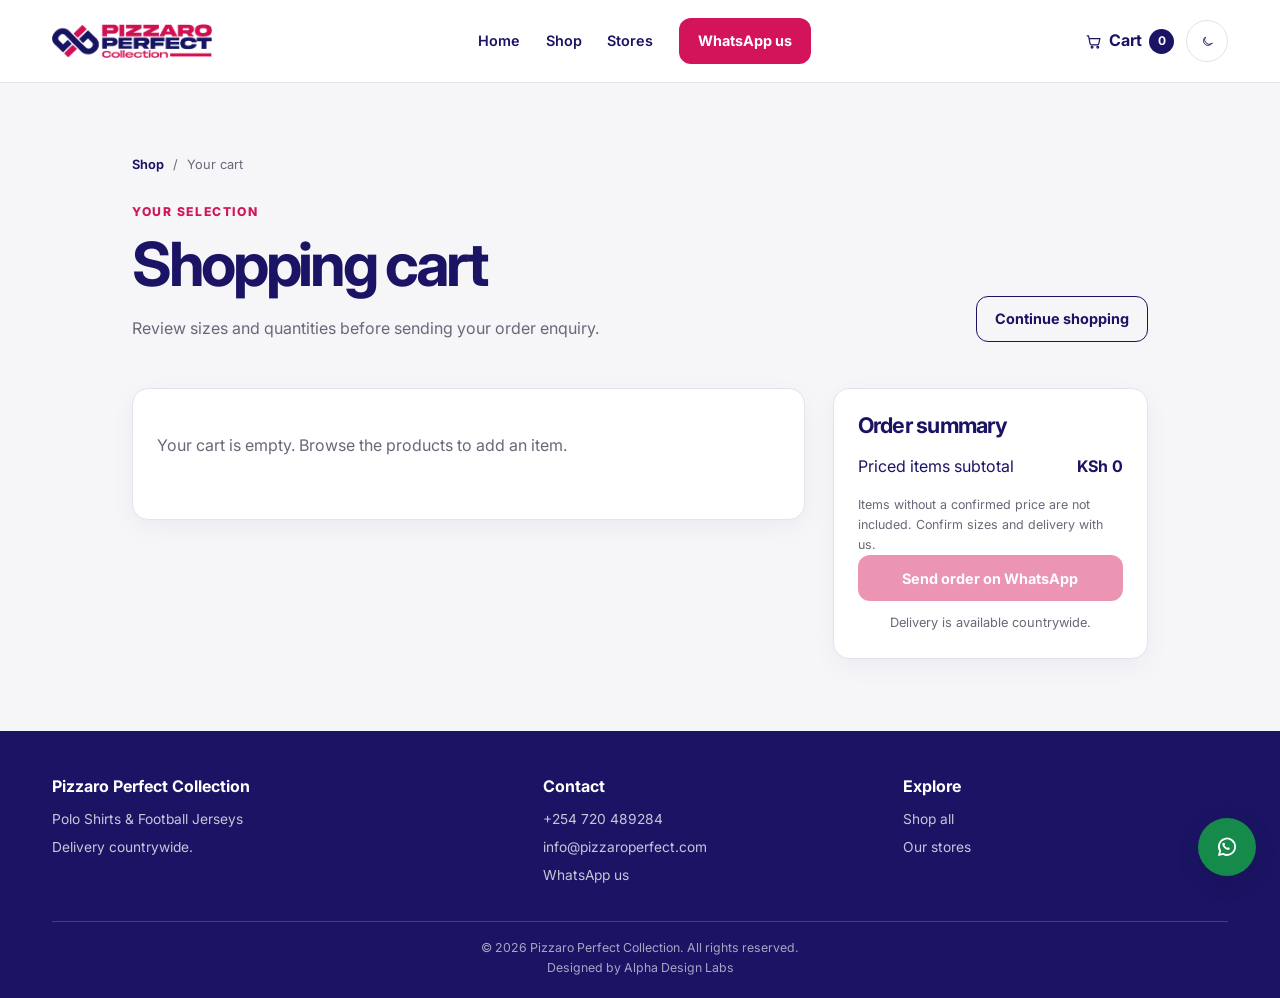
==== cart.html @ 2b4a7b4f "Optimize storefront and add full-page cart Co-authored-by: Copilot <223556219+Copilot@users.noreply." ====
<!DOCTYPE html>
<html lang="en">
<head>
  <meta charset="UTF-8">
  <meta name="viewport" content="width=device-width, initial-scale=1.0">
  <meta name="description" content="Review your Pizzaro Perfect items and send your order enquiry on WhatsApp.">
  <meta name="theme-color" content="#1B1464">
  <title>Your Cart | Pizzaro Perfect Collection</title>
  <link rel="preconnect" href="https://fonts.googleapis.com">
  <link rel="preconnect" href="https://fonts.gstatic.com" crossorigin>
  <link href="https://fonts.googleapis.com/css2?family=Inter:wght@400;500;600;700;800&display=swap" rel="stylesheet">
  <script src="js/theme.js?v=20261028-2"></script>
  <link rel="stylesheet" href="css/style.css?v=20261028-12">
  <link rel="icon" type="image/svg+xml" href="images/favicon.svg">
</head>
<body>
  <a href="#main-content" class="skip-link">Skip to main content</a>
  <header class="site-header">
    <div class="header-content">
      <a href="index.html" class="site-title" aria-label="Pizzaro Perfect Home">
        <img src="images/logo-light.png" data-theme-logo data-light-src="images/logo-light.png" data-dark-src="images/logo-dark.png" alt="Pizzaro Perfect Collection" width="160" height="35">
      </a>
      <nav id="main-navigation" aria-label="Main navigation">
        <ul class="nav-menu">
          <li><a href="index.html" class="nav-link">Home</a></li>
          <li><a href="inventory.html" class="nav-link">Shop</a></li>
          <li><a href="location.html" class="nav-link">Stores</a></li>
          <li><a href="" id="header-whatsapp" class="btn btn-primary nav-contact" target="_blank" rel="noopener noreferrer">WhatsApp us</a></li>
        </ul>
      </nav>
      <div class="header-tools">
        <a class="cart-toggle" id="cart-toggle" href="cart.html" aria-label="Open cart" aria-current="page">
          <svg class="cart-icon" viewBox="0 0 24 24" aria-hidden="true"><path d="M3 4h2l2.2 11.1a2 2 0 0 0 2 1.6h8.2a2 2 0 0 0 2-1.6L21 8H6"/><circle cx="10" cy="20" r="1.25"/><circle cx="18" cy="20" r="1.25"/></svg>
          <span>Cart</span><span id="cart-count" aria-live="polite">0</span>
        </a>
        <button type="button" class="theme-toggle" id="theme-toggle" aria-label="Switch to dark theme" aria-pressed="false" title="Switch to dark theme">
          <svg viewBox="0 0 24 24" aria-hidden="true"><path d="M20.4 15.5A8.5 8.5 0 0 1 8.5 3.6a8.6 8.6 0 1 0 11.9 11.9Z"/></svg>
        </button>
        <button class="nav-toggle" aria-expanded="false" aria-controls="main-navigation" aria-label="Toggle navigation menu">
          <svg width="22" height="22" viewBox="0 0 24 24" fill="none" stroke="currentColor" stroke-width="2" aria-hidden="true"><path d="M3 6h18M3 12h18M3 18h18"/></svg>
        </button>
      </div>
    </div>
  </header>

  <main id="main-content">
    <section class="cart-page-section" aria-labelledby="cart-title">
      <div class="container cart-page-container">
        <nav class="breadcrumb" aria-label="Breadcrumb">
          <a href="inventory.html">Shop</a>
          <span aria-hidden="true">/</span>
          <span aria-current="page">Your cart</span>
        </nav>
        <header class="cart-page-heading">
          <div>
            <p class="hero-eyebrow">Your selection</p>
            <h1 id="cart-title">Shopping cart</h1>
            <p>Review sizes and quantities before sending your order enquiry.</p>
          </div>
          <a href="inventory.html" class="btn btn-outline">Continue shopping</a>
        </header>
        <p class="cart-status" id="cart-status" role="status" aria-live="polite"></p>
        <div class="cart-page-layout">
          <div class="cart-lines" id="cart-lines" role="list" aria-label="Items in your cart"></div>
          <aside class="cart-summary" aria-labelledby="cart-summary-title">
            <h2 id="cart-summary-title">Order summary</h2>
            <p class="cart-summary-total"><span>Priced items subtotal</span><strong id="cart-subtotal">KSh 0</strong></p>
            <p class="cart-disclaimer">Items without a confirmed price are not included. Confirm sizes and delivery with us.</p>
            <a class="btn btn-primary cart-order" id="cart-order" href="" target="_blank" rel="noopener noreferrer">Send order on WhatsApp</a>
            <p class="cart-delivery-note">Delivery is available countrywide.</p>
          </aside>
        </div>
      </div>
    </section>
  </main>

  <footer class="site-footer">
    <div class="container">
      <div class="footer-content">
        <div class="footer-section">
          <h2 data-business-name>Pizzaro Perfect Collection</h2>
          <p data-business-tagline></p>
          <p data-delivery-summary></p>
        </div>
        <div class="footer-section">
          <h2>Contact</h2>
          <p><a href="" data-business-phone></a></p>
          <p><a href="" data-business-email></a></p>
          <p><a href="" data-contact-whatsapp target="_blank" rel="noopener noreferrer">WhatsApp us</a></p>
        </div>
        <div class="footer-section">
          <h2>Explore</h2>
          <p><a href="inventory.html">Shop all</a></p>
          <p><a href="location.html">Our stores</a></p>
        </div>
      </div>
      <div class="footer-bottom">
        <p>&copy; <span data-current-year></span> Pizzaro Perfect Collection. All rights reserved.</p>
        <p class="designer-credit">Designed by Alpha Design Labs</p>
      </div>
    </div>
  </footer>
  <script src="js/config.js"></script>
  <script src="js/inventory.js?v=20261028-3"></script>
  <script src="js/app.js?v=20261028-8"></script>
  <script src="js/cart.js?v=20261028-1"></script>
</body>
</html>
---- css/style.css ----
:root {
  color-scheme: light;
  --color-navy: #1B1464;
  --color-magenta: #D3145A;
  --color-soft-white: #F6F5F8;
  --color-surface: #FFFFFF;
  --color-white: #FFFFFF;
  --color-text: #28263A;
  --color-muted: #696878;
  --color-border: #E4E2EA;
  --color-heading: #1B1464;
  --color-link: #1B1464;
  --radius-card: 16px;
  --radius-control: 12px;
  --font-family: "Inter", "Segoe UI", system-ui, -apple-system, BlinkMacSystemFont, Roboto, sans-serif;
  --container-max: 1240px;
  --container-padding: 32px;
  --space-1: 8px;
  --space-2: 16px;
  --space-3: 24px;
  --space-4: 32px;
  --space-5: 48px;
  --space-6: 72px;
}

:root[data-theme="dark"] {
  color-scheme: dark;
  --color-navy: #111018;
  --color-magenta: #F0649A;
  --color-soft-white: #24222C;
  --color-surface: #191820;
  --color-text: #F5F3F8;
  --color-muted: #BDB9C8;
  --color-border: #403D4A;
  --color-heading: #DED9FF;
  --color-link: #C8C2FF;
}
:root[data-theme="dark"] .btn-secondary,
:root[data-theme="dark"] .btn-whatsapp { background: #302C3A; }
:root[data-theme="dark"] .btn-secondary:hover,
:root[data-theme="dark"] .btn-whatsapp:hover { background: #403A4D; }
:root[data-theme="dark"] .product-stock--in-stock,
:root[data-theme="dark"] .product-detail-stock.product-detail-stock--in-stock { color: #69D88A; }
:root[data-theme="dark"] .product-stock--out-of-stock,
:root[data-theme="dark"] .product-detail-stock.product-detail-stock--out-of-stock { color: #FF8A8A; }

* { box-sizing: border-box; }
html { scroll-behavior: smooth; -webkit-font-smoothing: antialiased; }
body {
  min-height: 100vh;
  margin: 0;
  display: flex;
  flex-direction: column;
  color: var(--color-text);
  background: var(--color-surface);
  font: 16px/1.6 var(--font-family);
}
img { display: block; max-width: 100%; }
button, input, select { font: inherit; }
a { color: var(--color-link); text-decoration: none; }
a:hover { color: var(--color-magenta); }
a:focus-visible, button:focus-visible, input:focus-visible, select:focus-visible {
  outline: 2px solid var(--color-magenta);
  outline-offset: 3px;
}
button { color: inherit; }
main { flex: 1; width: 100%; }
section { padding: var(--space-6) 0; }
h1, h2, h3, p, figure { margin-top: 0; }
h1, h2, h3 { color: var(--color-heading); line-height: 1.15; }
h1 { margin-bottom: var(--space-2); font-size: clamp(2.6rem, 5.2vw, 4.8rem); letter-spacing: -.055em; }
h2 { margin-bottom: var(--space-2); font-size: clamp(1.8rem, 3.1vw, 2.65rem); letter-spacing: -.035em; }
h3 { margin-bottom: var(--space-1); }
.container { width: 100%; max-width: var(--container-max); margin: 0 auto; padding: 0 var(--container-padding); }
.sr-only {
  position: absolute; width: 1px; height: 1px; padding: 0; margin: -1px;
  overflow: hidden; clip: rect(0, 0, 0, 0); white-space: nowrap; border: 0;
}
.skip-link {
  position: absolute; z-index: 1000; top: -100px; left: 50%;
  padding: 8px 16px; transform: translateX(-50%);
  color: var(--color-white); background: var(--color-magenta);
}
.skip-link:focus { top: 12px; color: var(--color-white); }

/* Header and shared actions */
.site-header {
  position: sticky; top: 0; z-index: 20;
  border-bottom: 1px solid var(--color-border);
  background: var(--color-surface);
}
.header-content {
  position: relative; display: flex; align-items: center; justify-content: space-between;
  gap: 20px; max-width: var(--container-max); min-height: 82px; margin: 0 auto; padding: 8px var(--container-padding);
}
.site-title { display: flex; flex: 0 0 auto; align-items: center; }
.site-title img { width: 160px; height: auto; object-fit: contain; }
.nav-menu { display: flex; align-items: center; gap: clamp(16px, 2vw, 30px); margin: 0; padding: 0; list-style: none; }
.nav-link { position: relative; display: inline-flex; align-items: center; min-height: 44px; color: var(--color-link); font-size: .9rem; font-weight: 600; }
.nav-link:hover, .nav-link[aria-current="page"] { color: var(--color-magenta); }
.nav-link[aria-current="page"]::after { position: absolute; right: 0; bottom: 5px; left: 0; height: 2px; background: var(--color-magenta); content: ""; }
.header-tools { display: flex; align-items: center; gap: 12px; }
.cart-toggle, .nav-toggle {
  min-height: 44px; border: 0; background: transparent; cursor: pointer;
}
.cart-toggle { display: inline-flex; align-items: center; gap: 7px; padding: 8px 0 8px 8px; color: var(--color-link); font-weight: 700; }
.cart-icon { width: 17px; height: 17px; fill: none; stroke: currentColor; stroke-linecap: round; stroke-linejoin: round; stroke-width: 1.7; }
#cart-count { display: inline-grid; width: 25px; height: 25px; place-items: center; border-radius: 50%; color: var(--color-white); background: var(--color-navy); font-size: .75rem; }
.nav-toggle { display: none; padding: 8px; }
.theme-toggle {
  display: grid; width: 42px; height: 42px; place-items: center; padding: 0;
  border: 1px solid var(--color-border); border-radius: 50%;
  color: var(--color-link); background: transparent; cursor: pointer;
}
.theme-toggle svg { width: 13px; height: 13px; fill: none; stroke: currentColor; stroke-linecap: round; stroke-linejoin: round; stroke-width: 1.6; }
.theme-toggle:hover { border-color: var(--color-magenta); color: var(--color-magenta); }
.floating-whatsapp {
  position: fixed; right: 24px; bottom: 24px; z-index: 30;
  display: inline-flex; width: 58px; height: 58px; align-items: center; justify-content: center;
  border-radius: 50%; color: #FFFFFF; background: #168A4A;
  box-shadow: 0 6px 20px rgba(20, 18, 48, .22); font-size: .9rem; font-weight: 750;
}
.floating-whatsapp:hover { color: #FFFFFF; background: #11743D; }
.floating-whatsapp svg { width: 24px; height: 24px; flex: 0 0 auto; }
.floating-whatsapp span { position: absolute; width: 1px; height: 1px; overflow: hidden; clip-path: inset(50%); white-space: nowrap; }
.nav-contact { white-space: nowrap; }

.btn {
  display: inline-flex; min-height: 46px; align-items: center; justify-content: center; gap: 8px;
  padding: 10px 18px; border: 1px solid transparent; border-radius: var(--radius-control);
  cursor: pointer; font-size: .9rem; font-weight: 700; line-height: 1.35; text-align: center;
  transition: background-color .15s ease, color .15s ease, border-color .15s ease;
}
.btn-primary { color: var(--color-white); background: var(--color-magenta); }
.btn-primary:hover { color: var(--color-white); background: #B8104A; }
.btn-secondary, .btn-whatsapp { color: var(--color-white); background: var(--color-navy); }
.btn-secondary:hover, .btn-whatsapp:hover { color: var(--color-white); background: #15104D; }
.btn-outline { border-color: var(--color-link); color: var(--color-link); background: transparent; }
.btn-outline:hover { color: var(--color-white); background: var(--color-navy); }
.text-link { display: inline-flex; align-items: center; gap: 8px; font-weight: 700; }
.text-link:hover { color: var(--color-magenta); }

/* Homepage */
.hero { padding: clamp(38px, 5.2vw, 72px) 0; }
.hero-grid { display: grid; grid-template-columns: .92fr 1.08fr; align-items: center; gap: clamp(36px, 6vw, 82px); }
.hero-content { max-width: 540px; }
.hero-eyebrow { margin-bottom: 10px; color: var(--color-magenta); font-size: .76rem; font-weight: 800; letter-spacing: .13em; line-height: 1.4; text-transform: uppercase; }
.hero-title { max-width: 660px; margin-bottom: 20px; font-size: clamp(2.8rem, 5vw, 4.65rem); line-height: .99; }
.hero-subtitle { max-width: 460px; margin-bottom: 26px; color: var(--color-muted); font-size: 1.05rem; line-height: 1.7; }
.hero-actions { display: flex; flex-wrap: wrap; gap: 12px; }
.hero-all-products { display: inline-flex; align-items: center; padding: 0 4px; font-size: .9rem; font-weight: 700; }
.hero-delivery { margin: 18px 0 0; color: var(--color-muted); font-size: .86rem; }
.hero-delivery span { padding: 0 5px; color: var(--color-magenta); }
.hero-carousel { min-width: 0; }
.hero-carousel-window {
  aspect-ratio: 1.07; overflow: hidden; border: 1px solid var(--color-border);
  border-radius: calc(var(--radius-card) + 10px); background: var(--color-soft-white);
  box-shadow: 0 24px 70px rgba(27, 20, 100, .12);
}
.hero-carousel-track { display: flex; width: 100%; height: 100%; transition: transform .45s ease; }
.hero-carousel-slide { flex: 0 0 100%; min-width: 0; }
.hero-image { position: relative; width: 100%; height: 100%; overflow: hidden; margin: 0; }
.hero-image img { width: 100%; height: 100%; padding: 10px; object-fit: contain; }
.hero-image-caption { position: absolute; right: 12px; bottom: 12px; left: 12px; display: grid; gap: 3px; padding: 11px 14px; border-radius: var(--radius-card); color: var(--color-text); background: var(--color-surface); }
.hero-image-category { color: var(--color-magenta); font-size: .68rem; font-weight: 800; letter-spacing: .08em; text-transform: uppercase; }
.hero-image-name { font-size: .95rem; font-weight: 700; }
.hero-image-note { color: var(--color-muted); font-size: .72rem; }
.hero-carousel-controls { display: flex; align-items: center; justify-content: space-between; gap: 16px; padding-top: 14px; }
.hero-carousel-dots, .hero-carousel-arrows { display: flex; align-items: center; gap: 8px; }
.hero-carousel-dot { width: 9px; height: 9px; padding: 0; border: 0; border-radius: 10px; background: var(--color-border); cursor: pointer; }
.hero-carousel-dot[aria-current="true"] { width: 25px; background: var(--color-magenta); }
.hero-carousel-arrows button { display: grid; width: 36px; height: 36px; place-items: center; border: 1px solid var(--color-border); border-radius: 50%; color: var(--color-link); background: var(--color-surface); cursor: pointer; }
.hero-carousel-arrows button:hover { border-color: var(--color-magenta); color: var(--color-magenta); }
.hero-carousel-arrows svg { width: 18px; height: 18px; fill: none; stroke: currentColor; stroke-linecap: round; stroke-linejoin: round; stroke-width: 1.8; }
@media (prefers-reduced-motion: reduce) {
  .hero-carousel-track { transition: none; }
}
.featured-collection { background: var(--color-soft-white); }
.section-header { margin-bottom: var(--space-4); }
.section-header-row { display: flex; align-items: end; justify-content: space-between; gap: 28px; }
.section-title { margin-bottom: 8px; }
.section-subtitle { max-width: 590px; margin-bottom: 0; color: var(--color-muted); }
.category-links { display: grid; grid-template-columns: repeat(4, minmax(0, 1fr)); margin: 0 0 34px; border-top: 1px solid var(--color-border); }
.category-links a { display: flex; min-width: 0; align-items: center; justify-content: space-between; gap: 10px; padding: 13px 12px 13px 0; border-bottom: 1px solid var(--color-border); color: var(--color-link); font-size: .86rem; font-weight: 700; }
.category-links a span { flex: 0 0 auto; }
.category-links a span { color: var(--color-magenta); }
.category-links a:hover { color: var(--color-magenta); }
.featured-collection .product-grid { grid-template-columns: repeat(4, minmax(0, 1fr)); gap: 28px 20px; }
.custom-order-section { padding: 54px 0; background: var(--color-navy); color: var(--color-white); }
.custom-order-content { display: flex; align-items: center; justify-content: space-between; gap: 32px; }
.custom-order-content h2, .custom-order-content .hero-eyebrow { color: var(--color-white); }
.custom-order-content .hero-eyebrow { opacity: .76; }
.custom-order-content p:not(.hero-eyebrow) { max-width: 660px; margin-bottom: 0; color: rgba(255,255,255,.78); }
.custom-order-content .btn-primary { flex: 0 0 auto; }
.delivery-strip { padding: 28px 0; border-bottom: 1px solid var(--color-border); }
.delivery-strip > .container { display: flex; align-items: center; justify-content: space-between; gap: 24px; }
.delivery-strip p { display: grid; gap: 2px; margin: 0; }
.delivery-strip strong { color: var(--color-link); font-size: .94rem; }
.delivery-strip p span { color: var(--color-muted); font-size: .82rem; }
.delivery-strip > .container > a { font-weight: 700; }
.branch-preview { padding-bottom: var(--space-6); }

/* Product catalogue */
.product-grid { display: grid; grid-auto-rows: 1fr; grid-template-columns: repeat(3, minmax(0, 1fr)); gap: 42px 24px; }
#product-grid[hidden] { display: none; }
.product-card { display: flex; min-width: 0; flex-direction: column; overflow: hidden; border: 1px solid var(--color-border); border-radius: var(--radius-card); background: var(--color-surface); box-shadow: 0 8px 26px rgba(27, 20, 100, .045); transition: transform .2s ease, box-shadow .2s ease, border-color .2s ease; }
.product-card:hover { transform: translateY(-3px); border-color: var(--color-magenta); box-shadow: 0 18px 38px rgba(27, 20, 100, .11); }
.product-image { position: relative; width: 100%; aspect-ratio: 1; overflow: hidden; margin: 0; background: linear-gradient(145deg, var(--color-soft-white), var(--color-surface)); }
.product-image > a { display: block; width: 100%; height: 100%; }
.product-image img { width: 100%; height: 100%; padding: 0; object-fit: contain; }
.wishlist-toggle {
  position: absolute; z-index: 3; top: 12px; left: 12px; display: grid;
  width: 40px; height: 40px; place-items: center; border: 1px solid var(--color-border);
  border-radius: 50%; color: var(--color-muted); background: var(--color-surface);
  box-shadow: 0 4px 14px rgba(20, 18, 48, .1); cursor: pointer;
}
.wishlist-toggle:hover, .wishlist-toggle.is-saved { color: var(--color-magenta); }
.wishlist-toggle svg { width: 19px; height: 19px; fill: transparent; stroke: currentColor; stroke-linecap: round; stroke-linejoin: round; stroke-width: 1.8; }
.wishlist-toggle.is-saved svg { fill: currentColor; }
.product-discount-sticker { position: absolute; z-index: 2; top: 12px; right: 12px; padding: 7px 10px; border-radius: 999px; color: var(--color-white); background: var(--color-magenta); font-size: .72rem; font-weight: 800; letter-spacing: .035em; line-height: 1; }
.product-image-note { position: absolute; right: 8px; bottom: 8px; left: 8px; padding: 5px 8px; border-radius: 8px; color: var(--color-text); background: var(--color-surface); font-size: .67rem; line-height: 1.4; }
.product-image-note a { color: var(--color-link); text-decoration: underline; text-underline-offset: 2px; }
.product-info { display: flex; flex: 1; flex-direction: column; padding: 16px; }
.product-category { margin-bottom: 5px; color: var(--color-magenta); font-size: .7rem; font-weight: 800; letter-spacing: .1em; text-transform: uppercase; }
.product-name { margin-bottom: 6px; font-size: 1.12rem; font-weight: 700; }
.product-name a { color: inherit; }
.product-name a:hover { color: var(--color-magenta); }
.product-meta { display: flex; align-items: baseline; justify-content: space-between; gap: 10px; padding: 10px 0; border-top: 1px solid var(--color-border); }
.product-price { display: flex; flex-wrap: wrap; align-items: baseline; gap: 3px 8px; margin: 0; color: var(--color-link); font-size: 1.02rem; font-weight: 800; }
.price-current { color: var(--color-magenta); }
.price-original { color: var(--color-muted); font-size: .78em; font-weight: 500; }
.product-stock { margin: 0; color: var(--color-muted); font-size: .72rem; font-weight: 650; }
.product-stock:empty { display: none; }
.product-stock--in-stock, .product-detail-stock.product-detail-stock--in-stock { color: #16803c; }
.product-stock--out-of-stock, .product-detail-stock.product-detail-stock--out-of-stock { color: #c62828; }
.product-stock--unconfirmed { color: var(--color-muted); }
.price-unverified { color: var(--color-muted); font-size: .9rem; font-weight: 500; }
.variant-note { margin: 0; color: var(--color-muted); font-size: .72rem; }
.product-variants { display: grid; grid-template-columns: repeat(2, minmax(0, 1fr)); gap: 10px; }
.variant-field { display: grid; gap: 4px; min-width: 0; color: var(--color-muted); font-size: .75rem; }
.variant-field select { width: 100%; min-height: 40px; padding: 7px; border: 1px solid var(--color-border); border-radius: var(--radius-control); color: var(--color-text); background: var(--color-surface); font-size: .82rem; }
.product-action { display: grid; gap: 8px; margin-top: auto; padding-top: 8px; }
.product-card-actions { display: grid; grid-template-columns: minmax(0, 1fr) auto; gap: 8px; }
.product-card-actions .btn { min-width: 0; padding: 9px 12px; }
.add-to-cart-icon { width: 18px; height: 18px; flex: 0 0 auto; fill: none; stroke: currentColor; stroke-linecap: round; stroke-linejoin: round; stroke-width: 1.8; }
.product-card-actions .btn:disabled { border-color: var(--color-border); color: var(--color-muted); background: var(--color-soft-white); cursor: not-allowed; }
.product-action .variant-field { font-size: .72rem; }
.product-action .variant-field select { min-height: 38px; }
.product-action .product-feedback { margin: 0; }
.product-action .product-feedback:empty { display: none; }
.product-whatsapp-btn { min-height: 40px; font-size: .82rem; }
.no-products { grid-column: 1 / -1; padding: 32px 0; color: var(--color-muted); }
.catalogue-status { min-height: 24px; margin: -16px 0 20px; color: var(--color-muted); font-size: .82rem; }
.catalogue-loading { display: grid; min-height: 240px; align-content: center; justify-items: center; gap: 10px; color: var(--color-muted); font-size: .82rem; }
.catalogue-loading[hidden] { display: none; }

/* Catalogue and locations */
.page-header { padding: clamp(42px, 6vw, 76px) 0; background: var(--color-soft-white); }
.inventory-page-header { padding-bottom: 30px; }
.page-header .container { max-width: var(--container-max); }
.page-header h1 { max-width: 800px; }
.page-header p:not(.hero-eyebrow) { max-width: 700px; margin-bottom: 0; color: var(--color-muted); font-size: 1.02rem; }
.inventory-category-links { display: flex; flex-wrap: wrap; gap: 8px; margin-top: 24px; }
.inventory-category-links a { display: inline-flex; min-height: 38px; align-items: center; padding: 7px 13px; border: 1px solid var(--color-border); border-radius: 999px; color: var(--color-link); background: var(--color-surface); font-size: .82rem; font-weight: 700; }
.inventory-category-links a:hover, .inventory-category-links a[aria-current="page"] { border-color: var(--color-magenta); color: var(--color-white); background: var(--color-magenta); }
.inventory-section { padding-top: 22px; }
.inventory-filters { display: flex; align-items: center; margin-bottom: 25px; }
.inventory-filters input {
  width: 100%;
  min-height: 48px; border: 1px solid var(--color-border); border-radius: var(--radius-control);
  color: var(--color-text); background: var(--color-surface); font-size: .91rem;
}
.inventory-filters input { min-width: 0; padding: 10px 14px; }
.branch-grid { display: grid; grid-template-columns: repeat(3, minmax(0, 1fr)); gap: 24px; }
.branch-grid-full { padding-bottom: var(--space-2); }
.branch-card { display: flex; min-width: 0; flex-direction: column; align-items: flex-start; padding: 22px; border: 1px solid var(--color-border); border-radius: var(--radius-card); }
.branch-city { margin-bottom: 9px; color: var(--color-magenta); font-size: .74rem; font-weight: 800; letter-spacing: .11em; text-transform: uppercase; }
.branch-card h3 { margin-bottom: 8px; font-size: 1.18rem; }
.branch-address { flex: 1; margin-bottom: 18px; color: var(--color-muted); font-size: .9rem; line-height: 1.6; }
.delivery-strip-section { background: var(--color-soft-white); }
.contact-quick { display: flex; flex-wrap: wrap; align-items: center; gap: 12px 18px; }
.contact-quick a:not(.btn) { font-size: .86rem; font-weight: 600; }

/* Product detail */
.product-detail-section { padding: 24px 0 var(--space-6); }
.breadcrumb { display: flex; flex-wrap: wrap; align-items: center; gap: 9px; margin-bottom: 24px; color: var(--color-muted); font-size: .82rem; }
.breadcrumb a { color: var(--color-link); font-weight: 700; }
.product-detail { display: grid; grid-template-columns: minmax(0, 1.05fr) minmax(0, .85fr); align-items: start; gap: clamp(32px, 5vw, 72px); }
.product-detail-image { position: relative; width: 100%; aspect-ratio: 4 / 5; overflow: hidden; margin: 0; border-radius: var(--radius-card); background: var(--color-soft-white); }
.product-detail-image img { width: 100%; height: 100%; object-fit: contain; }
.product-detail-image figcaption { position: absolute; right: 12px; bottom: 12px; left: 12px; padding: 8px 10px; border-radius: 10px; color: var(--color-text); background: var(--color-surface); font-size: .76rem; }
.product-detail-image figcaption a { margin-left: 6px; color: var(--color-link); text-decoration: underline; text-underline-offset: 2px; }
.product-detail-info { width: 100%; padding-top: clamp(4px, 1.5vw, 20px); }
.product-detail-info h1 { margin-bottom: 14px; font-size: clamp(2.3rem, 4vw, 3.8rem); }
.product-detail-price { display: flex; flex-wrap: wrap; align-items: baseline; gap: 4px 10px; margin-bottom: 8px; color: var(--color-link); font-size: 1.35rem; font-weight: 800; }
.product-detail-price .price-original { font-size: .72em; }
.product-detail-stock { margin-bottom: 16px; color: var(--color-muted); font-size: .85rem; font-weight: 700; }
.product-detail-stock:empty { display: none; }
.product-detail-description, .detail-options-note { color: var(--color-muted); line-height: 1.7; }
.product-detail-variants { display: grid; gap: 14px; margin: 12px 0 20px; }
.product-detail-variants .variant-field { max-width: 360px; font-size: .86rem; }
.product-detail-variants .variant-field select { min-height: 48px; font-size: .9rem; }
.detail-options-note { margin: 0; font-size: .86rem; }
.product-feedback { min-height: 0; margin: 4px 0 0; color: var(--color-magenta); font-size: .82rem; }
.product-feedback:empty { display: none; }
.product-detail-actions { display: grid; gap: 10px; margin-top: 20px; }
.product-detail-actions .btn { width: 100%; }
.product-not-found { padding: 36px 0 60px; }
.product-not-found p { color: var(--color-muted); }
.product-detail-delivery { padding: 24px 0; background: var(--color-soft-white); }
.product-detail-delivery > .container { display: flex; align-items: center; justify-content: space-between; gap: 18px; }
.product-detail-delivery p { margin: 0; color: var(--color-muted); }
.product-detail-delivery strong { color: var(--color-link); }
.product-detail-delivery a { font-weight: 700; }

.jersey-photo-customisation { position: absolute; inset: 0; pointer-events: none; }
.jersey-photo-name, .jersey-photo-number {
  position: absolute; left: 50%; width: 40%; transform: translateX(-50%);
  color: var(--color-white); font-weight: 800; text-align: center; text-shadow: 0 1px 4px rgba(0,0,0,.85);
}
.jersey-photo-name { top: 72%; font-size: clamp(.65rem, 1.6vw, 1rem); letter-spacing: .08em; }
.jersey-photo-number { top: 79%; font-size: clamp(1.4rem, 4vw, 2.4rem); line-height: 1; }
.jersey-photo-artwork { position: absolute; top: 70%; left: 50%; width: 16%; height: 11%; transform: translateX(-50%); object-fit: contain; }
.jersey-photo-artwork[hidden] { display: none; }
.jersey-customizer { display: grid; gap: 12px; margin-top: 18px; padding: 20px; border: 1px solid var(--color-border); border-radius: var(--radius-card); background: var(--color-soft-white); }
.jersey-customizer h2 { margin: 0; font-size: 1.25rem; }
.jersey-customizer > p { margin: 0; color: var(--color-muted); font-size: .84rem; }
.jersey-customizer label { display: grid; gap: 5px; color: var(--color-muted); font-size: .82rem; font-weight: 600; }
.jersey-customizer input { width: 100%; min-height: 42px; padding: 8px 10px; border: 1px solid var(--color-border); border-radius: var(--radius-control); color: var(--color-text); background: var(--color-surface); }
.jersey-customizer input[type="file"] { height: auto; font-size: .76rem; }
.jersey-customizer .customizer-note { font-size: .77rem; }
.jersey-customizer .btn { width: 100%; }

/* Full-page cart */
.cart-page-section { background: var(--color-soft-white); }
.cart-page-container { max-width: 1080px; }
.breadcrumb { display: flex; flex-wrap: wrap; align-items: center; gap: 9px; margin-bottom: 28px; color: var(--color-muted); font-size: .8rem; }
.breadcrumb a { color: var(--color-link); font-weight: 650; }
.cart-page-heading { display: flex; align-items: end; justify-content: space-between; gap: 24px; margin-bottom: 22px; }
.cart-page-heading h1 { font-size: clamp(2.3rem, 5vw, 3.8rem); }
.cart-page-heading > div > p:last-child { margin-bottom: 0; color: var(--color-muted); }
.cart-page-layout { display: grid; grid-template-columns: minmax(0, 1.6fr) minmax(250px, .75fr); align-items: start; gap: 28px; }
.cart-lines, .cart-summary { padding: 24px; border: 1px solid var(--color-border); border-radius: var(--radius-card); background: var(--color-surface); box-shadow: 0 8px 26px rgba(27, 20, 100, .045); }
.cart-line-image { width: 64px; height: 76px; flex: 0 0 auto; border-radius: 10px; background: var(--color-soft-white); object-fit: contain; }
.cart-status { min-height: 24px; margin: 10px 0 0; color: var(--color-muted); font-size: .82rem; }
.cart-status.is-error { color: #9A183A; }
.cart-line { display: grid; grid-template-columns: 64px minmax(0, 1fr) auto; align-items: center; gap: 16px; padding: 16px 0; border-bottom: 1px solid var(--color-border); }
.cart-line:first-child { padding-top: 0; }
.cart-line:last-child { padding-bottom: 0; border-bottom: 0; }
.cart-line-details { flex: 1; min-width: 0; }
.cart-line-details h3 { margin-bottom: 3px; font-size: 1rem; }
.cart-line-details p { margin: 0; color: var(--color-muted); font-size: .8rem; }
.cart-line-details .cart-line-price { margin-top: 4px; color: var(--color-link); font-weight: 700; }
.cart-line-controls { display: flex; flex: 0 0 auto; align-items: center; gap: 8px; }
.cart-line-controls button { min-width: 38px; min-height: 38px; border: 1px solid var(--color-border); border-radius: var(--radius-control); background: var(--color-surface); cursor: pointer; }
.cart-line-controls button:not(.cart-remove) { color: var(--color-link); font-size: 1.2rem; font-weight: 700; }
.cart-line-controls .cart-remove { width: auto; padding: 4px 6px; border: 0; color: var(--color-magenta); font-size: .76rem; }
.cart-empty { padding: 20px 0; color: var(--color-muted); }
.cart-summary { position: sticky; top: 104px; }
.cart-summary h2 { font-size: 1.35rem; }
.cart-summary-total { display: flex; justify-content: space-between; gap: 12px; color: var(--color-link); }
.cart-summary strong { white-space: nowrap; }
.cart-disclaimer { margin-bottom: 0; color: var(--color-muted); font-size: .78rem; }
.cart-order { width: 100%; }
.cart-order.is-disabled { opacity: .45; }
.cart-delivery-note { margin: 12px 0 0; color: var(--color-muted); font-size: .8rem; text-align: center; }

/* Footer */
.site-footer { margin-top: auto; padding: 46px 0 20px; color: var(--color-white); background: var(--color-navy); }
.footer-content { display: grid; grid-template-columns: 1.4fr 1fr 1fr; gap: 36px; padding-bottom: 30px; }
.footer-section h2 { margin-bottom: 12px; color: var(--color-white); font-size: 1rem; letter-spacing: 0; }
.footer-section p, .footer-section a { color: rgba(255,255,255,.76); font-size: .86rem; line-height: 1.75; }
.footer-section p { margin-bottom: 4px; }
.footer-section a:hover { color: var(--color-white); text-decoration: underline; text-underline-offset: 3px; }
.footer-bottom { padding-top: 16px; border-top: 1px solid rgba(255,255,255,.18); color: rgba(255,255,255,.62); font-size: .77rem; text-align: center; }
.footer-bottom p { margin: 0; }

@media (max-width: 1050px) {
  :root { --container-padding: 24px; }
  .header-content { gap: 12px; }
  .nav-menu { gap: 16px; }
  .nav-link { font-size: .82rem; }
  .site-title img { width: 132px; height: auto; }
  .nav-contact { padding: 9px 12px; }
  .featured-collection .product-grid { grid-template-columns: repeat(2, minmax(0, 1fr)); }
}
@media (max-width: 780px) {
  :root { --container-padding: 20px; --space-6: 56px; }
  .header-content { min-height: 70px; }
  .site-title img { width: 118px; height: auto; }
  .nav-toggle { display: inline-grid; place-items: center; }
  .nav-menu {
    position: absolute; top: 100%; right: 0; left: 0; display: none;
    align-items: stretch; gap: 2px; padding: 12px var(--container-padding) 18px;
    border-bottom: 1px solid var(--color-border); background: var(--color-surface);
  }
  .nav-menu.nav-menu-open { display: flex; flex-direction: column; }
  .nav-menu li { width: 100%; }
  .nav-link { width: 100%; min-height: 42px; }
  .nav-link[aria-current="page"]::after { right: auto; bottom: 3px; width: 32px; }
  .nav-menu .nav-contact { width: 100%; }
  .cart-page-layout { grid-template-columns: minmax(0, 1fr); }
  .cart-summary { position: static; }
  .cart-page-heading { align-items: flex-start; flex-direction: column; }
  .hero { padding: 38px 0 42px; }
  .hero-grid { grid-template-columns: 1fr; gap: 28px; }
  .hero-title { font-size: clamp(2.7rem, 10vw, 4rem); }
  .hero-carousel-window { aspect-ratio: 1.15; }
  .hero-content { max-width: 680px; }
  .category-links { grid-template-columns: 1fr 1fr; }
  .category-links a { padding-right: 10px; font-size: .82rem; }
  .product-grid { grid-template-columns: repeat(2, minmax(0, 1fr)); gap: 34px 16px; }
  .featured-collection .product-grid { gap: 30px 16px; }
  .product-variants { grid-template-columns: 1fr; }
  .delivery-strip > .container { align-items: flex-start; flex-direction: column; gap: 16px; }
  .delivery-strip > .container > a { margin-top: 2px; }
  .custom-order-content { align-items: flex-start; flex-direction: column; gap: 22px; }
  .branch-grid { grid-template-columns: 1fr 1fr; gap: 25px 20px; }
  .product-detail { grid-template-columns: 1fr; gap: 24px; }
  .product-detail-image { width: min(100%, 600px); }
  .product-detail-image { margin: 0 auto; }
  .product-detail-info { width: min(100%, 600px); margin: 0 auto; padding-top: 0; }
  .footer-content { grid-template-columns: 1fr 1fr; gap: 24px; }
  .footer-section:first-child { grid-column: 1 / -1; }
  .inventory-filters input { width: 100%; min-width: 0; }
  .inventory-page-header { padding-top: 34px; padding-bottom: 22px; }
  .inventory-section { padding-top: 16px; }
  .inventory-category-links { gap: 6px; margin-top: 18px; }
  .inventory-category-links a { min-height: 34px; padding: 6px 10px; font-size: .74rem; }
  .product-card { display: grid; min-height: 190px; grid-template-columns: minmax(76px, 32%) minmax(0, 1fr); align-items: stretch; }
  .product-image { aspect-ratio: auto; align-self: stretch; }
  .product-info { min-width: 0; padding: 10px; }
  .product-category { margin-bottom: 3px; font-size: .62rem; }
  .product-name { display: -webkit-box; overflow: hidden; margin-bottom: 4px; font-size: .92rem; line-height: 1.2; -webkit-box-orient: vertical; -webkit-line-clamp: 2; }
  .product-meta { padding: 5px 0; }
  .product-price { font-size: .9rem; }
  .product-action { gap: 5px; padding-top: 4px; }
  .product-action .variant-field { display: flex; align-items: center; gap: 5px; font-size: .68rem; }
  .product-action .variant-field select { min-height: 34px; padding: 4px 6px; font-size: .76rem; }
  .product-card-actions { grid-template-columns: minmax(0, 1fr) auto; gap: 5px; }
  .product-card-actions .btn { min-height: 36px; padding: 6px 8px; font-size: .72rem; }
}
@media (max-width: 520px) {
  :root { --container-padding: 16px; --space-6: 46px; }
  .header-content { min-height: 66px; }
  .site-title img { width: 108px; height: auto; }
  .header-tools { gap: 7px; }
  .theme-toggle { width: 38px; height: 38px; }
  .theme-toggle svg { width: 12px; height: 12px; }
  .cart-toggle { gap: 6px; font-size: .85rem; }
  #cart-count { width: 23px; height: 23px; }
  .hero { padding: 34px 0 38px; }
  .hero-title { font-size: clamp(2.5rem, 12vw, 3.25rem); }
  .hero-subtitle { font-size: .98rem; }
  .hero-actions { align-items: stretch; flex-direction: column; }
  .hero-actions .btn { width: 100%; }
  .hero-carousel-window { aspect-ratio: .96; }
  .hero-image-caption { right: 9px; bottom: 9px; left: 9px; }
  .hero-image-name { font-size: .86rem; }
  .category-links { grid-template-columns: minmax(0, 1fr); margin-bottom: 26px; }
  .category-links a { padding: 12px 4px; font-size: .88rem; }
  .section-header-row { align-items: flex-start; flex-direction: column; gap: 12px; }
  .featured-collection .product-grid, .product-grid { grid-template-columns: minmax(0, 1fr); gap: 12px; }
  .product-card { min-height: 168px; grid-template-columns: minmax(92px, 31%) minmax(0, 1fr); }
  .product-card:hover { transform: none; }
  .product-image { aspect-ratio: auto; align-self: stretch; }
  .product-image img { padding: 0; }
  .wishlist-toggle { top: 7px; left: 7px; width: 32px; height: 32px; }
  .wishlist-toggle svg { width: 16px; height: 16px; }
  .product-image-note { right: 4px; bottom: 4px; left: 4px; padding: 3px 5px; font-size: .58rem; }
  .product-info { min-width: 0; padding: 9px 10px; }
  .product-category { margin-bottom: 3px; font-size: .59rem; letter-spacing: .07em; }
  .product-name { display: -webkit-box; overflow: hidden; margin-bottom: 4px; font-size: .88rem; line-height: 1.2; -webkit-box-orient: vertical; -webkit-line-clamp: 2; }
  .product-meta { align-items: baseline; flex-wrap: wrap; gap: 2px 8px; padding: 5px 0; }
  .product-price { font-size: .86rem; }
  .product-action { gap: 5px; padding-top: 4px; }
  .product-action .variant-field { display: flex; align-items: center; gap: 5px; font-size: .65rem; }
  .product-action .variant-field select { min-height: 32px; padding: 4px 6px; font-size: .73rem; }
  .product-card-actions { grid-template-columns: minmax(0, 1fr) auto; gap: 5px; }
  .product-card-actions .btn { min-height: 34px; padding: 6px 7px; font-size: .68rem; }
  .product-card-actions .add-to-cart { gap: 4px; }
  .product-card-actions .add-to-cart-icon { width: 15px; height: 15px; }
  .inventory-filters input { width: 100%; min-width: 0; min-height: 44px; padding: 8px 10px; font-size: .82rem; }
  .branch-grid { grid-template-columns: 1fr; gap: 22px; }
  .product-detail-section { padding-top: 18px; }
  .product-detail-image { aspect-ratio: 4 / 4.7; }
  .product-detail-info h1 { font-size: clamp(2rem, 9vw, 2.8rem); }
  .product-detail-delivery > .container { align-items: flex-start; flex-direction: column; }
  .contact-quick { align-items: flex-start; flex-direction: column; }
  .footer-content { grid-template-columns: 1fr; gap: 16px; }
  .footer-section:first-child { grid-column: auto; }
  .cart-lines, .cart-summary { padding: 16px; }
  .cart-line { grid-template-columns: 48px minmax(0, 1fr); gap: 10px; }
  .cart-line-image { width: 48px; height: 60px; }
  .cart-line-controls { grid-column: 2; justify-self: end; gap: 6px; }
  .cart-line-controls button { min-width: 34px; min-height: 34px; }
  .cart-page-heading > .btn { width: 100%; }
  .floating-whatsapp { right: 16px; bottom: 16px; width: 52px; height: 52px; }
}
@media (max-width: 360px) {
  .site-title img { width: 88px; }
  .header-tools { gap: 4px; }
  .cart-toggle { gap: 0; padding-right: 0; font-size: 0; }
  .cart-toggle > span:first-of-type { display: none; }
}
@media (prefers-reduced-motion: reduce) {
  html { scroll-behavior: auto; }
  *, *::before, *::after { transition-duration: .01ms !important; animation-duration: .01ms !important; }
}
.image-loading-status {
  position: absolute; inset: 0; z-index: 4; display: grid; align-content: center;
  justify-items: center; gap: 8px; color: var(--color-link);
  background: linear-gradient(110deg, var(--color-soft-white) 25%, var(--color-surface) 45%, var(--color-soft-white) 65%);
  background-size: 220% 100%; animation: image-loading-shimmer 1.5s ease-in-out infinite;
  font-size: .72rem; font-weight: 600; letter-spacing: .02em; pointer-events: none;
}
.image-loading-status--error { background: var(--color-soft-white); animation: none; }
.image-loading-brand { color: var(--color-magenta); font-size: .66rem; font-weight: 800; letter-spacing: .12em; text-transform: uppercase; }
.image-loading-spinner {
  width: 26px; height: 26px; border: 2px solid var(--color-border);
  border-top-color: var(--color-magenta); border-radius: 50%;
  animation: image-loading-spin .75s linear infinite;
}
@keyframes image-loading-shimmer { to { background-position: -220% 0; } }
@keyframes image-loading-spin { to { transform: rotate(360deg); } }
@media (prefers-reduced-motion: reduce) {
  .image-loading-status, .image-loading-spinner { animation: none; }
}
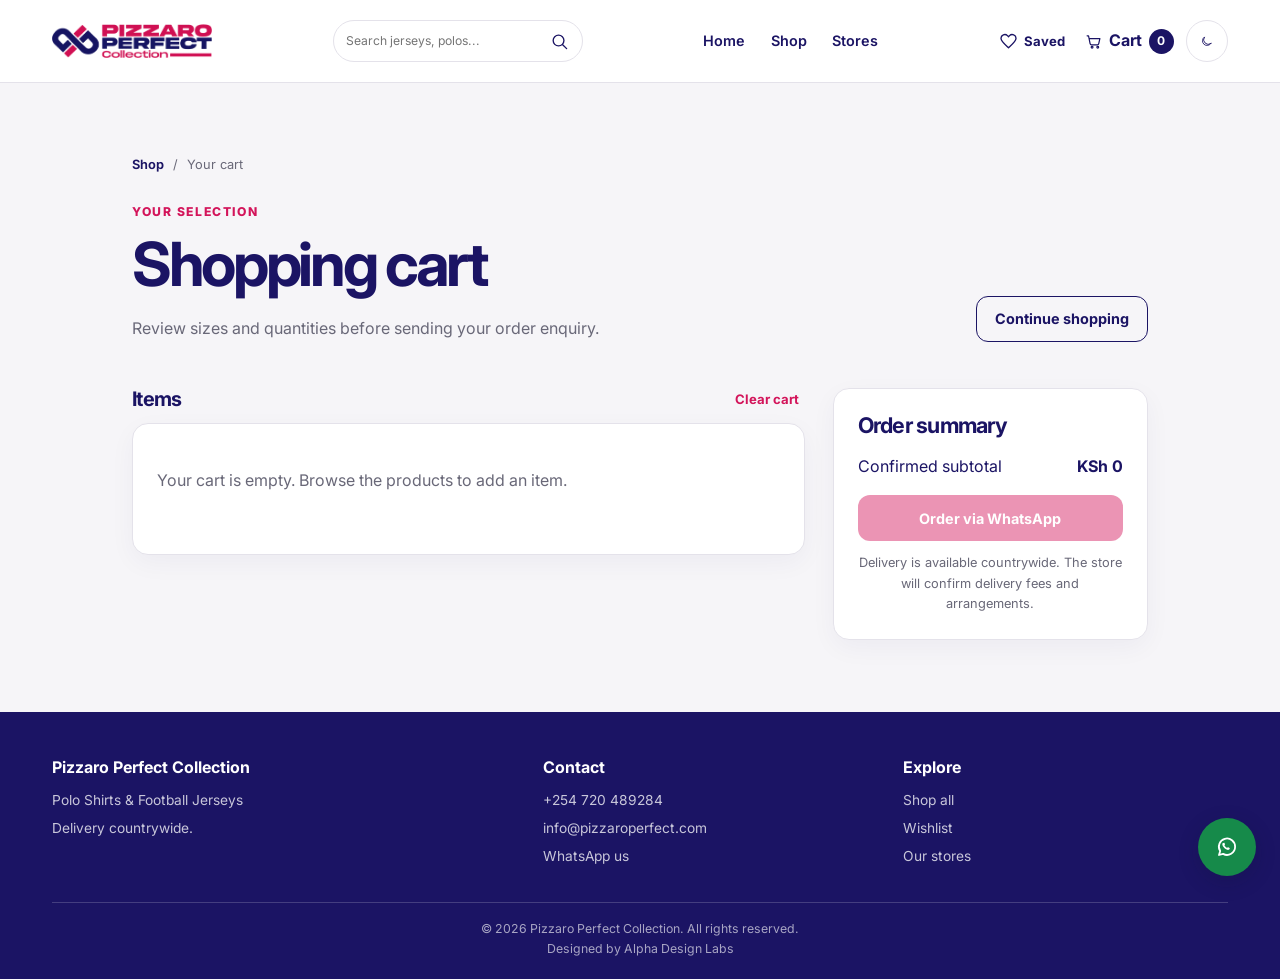
==== commit 3c9f5162: "Polish the storefront and shopping flow Refine responsive storefront pages, product variants, campai" ====
--- a/cart.html
+++ b/cart.html
@@ -9,8 +9,8 @@
   <link rel="preconnect" href="https://fonts.googleapis.com">
   <link rel="preconnect" href="https://fonts.gstatic.com" crossorigin>
   <link href="https://fonts.googleapis.com/css2?family=Inter:wght@400;500;600;700;800&display=swap" rel="stylesheet">
-  <script src="js/theme.js?v=20261028-2"></script>
-  <link rel="stylesheet" href="css/style.css?v=20261028-12">
+  <script src="js/theme.js?v=20261102-10"></script>
+  <link rel="stylesheet" href="css/style.css?v=20261102-16">
   <link rel="icon" type="image/svg+xml" href="images/favicon.svg">
 </head>
 <body>
@@ -20,15 +20,17 @@
       <a href="index.html" class="site-title" aria-label="Pizzaro Perfect Home">
         <img src="images/logo-light.png" data-theme-logo data-light-src="images/logo-light.png" data-dark-src="images/logo-dark.png" alt="Pizzaro Perfect Collection" width="160" height="35">
       </a>
+      <form class="header-search" data-global-search role="search"><label class="header-search-field"><span class="sr-only">Search the collection</span><input type="search" name="q" placeholder="Search jerseys, polos..." autocomplete="off"></label><button type="submit" aria-label="Search products"><svg viewBox="0 0 24 24" aria-hidden="true"><circle cx="10.8" cy="10.8" r="6.8"/><path d="m16 16 5 5"/></svg></button></form>
       <nav id="main-navigation" aria-label="Main navigation">
         <ul class="nav-menu">
+          <li class="mobile-nav-search"><form class="header-search" data-global-search role="search"><label class="header-search-field"><span class="sr-only">Search the collection</span><input type="search" name="q" placeholder="Search jerseys, polos..." autocomplete="off"></label><button type="submit" aria-label="Search products"><svg viewBox="0 0 24 24" aria-hidden="true"><circle cx="10.8" cy="10.8" r="6.8"/><path d="m16 16 5 5"/></svg></button></form></li>
           <li><a href="index.html" class="nav-link">Home</a></li>
           <li><a href="inventory.html" class="nav-link">Shop</a></li>
           <li><a href="location.html" class="nav-link">Stores</a></li>
-          <li><a href="" id="header-whatsapp" class="btn btn-primary nav-contact" target="_blank" rel="noopener noreferrer">WhatsApp us</a></li>
         </ul>
       </nav>
       <div class="header-tools">
+        <a class="wishlist-header" href="wishlist.html" aria-label="Open wishlist"><svg viewBox="0 0 24 24" aria-hidden="true"><path d="m12 20-1.4-1.3C5.6 14.2 2.5 11.4 2.5 8a4.8 4.8 0 0 1 8.2-3.4L12 5.9l1.3-1.3A4.8 4.8 0 0 1 21.5 8c0 3.4-3.1 6.2-8.1 10.7L12 20Z"/></svg><span>Saved</span><span class="wishlist-count" data-wishlist-count hidden>0</span></a>
         <a class="cart-toggle" id="cart-toggle" href="cart.html" aria-label="Open cart" aria-current="page">
           <svg class="cart-icon" viewBox="0 0 24 24" aria-hidden="true"><path d="M3 4h2l2.2 11.1a2 2 0 0 0 2 1.6h8.2a2 2 0 0 0 2-1.6L21 8H6"/><circle cx="10" cy="20" r="1.25"/><circle cx="18" cy="20" r="1.25"/></svg>
           <span>Cart</span><span id="cart-count" aria-live="polite">0</span>
@@ -61,13 +63,16 @@
         </header>
         <p class="cart-status" id="cart-status" role="status" aria-live="polite"></p>
         <div class="cart-page-layout">
-          <div class="cart-lines" id="cart-lines" role="list" aria-label="Items in your cart"></div>
+          <div class="cart-items-column">
+            <div class="cart-list-tools"><h2>Items</h2><button type="button" class="text-link" data-cart-clear>Clear cart</button></div>
+            <div class="cart-lines" id="cart-lines" role="list" aria-label="Items in your cart"></div>
+          </div>
           <aside class="cart-summary" aria-labelledby="cart-summary-title">
             <h2 id="cart-summary-title">Order summary</h2>
-            <p class="cart-summary-total"><span>Priced items subtotal</span><strong id="cart-subtotal">KSh 0</strong></p>
-            <p class="cart-disclaimer">Items without a confirmed price are not included. Confirm sizes and delivery with us.</p>
-            <a class="btn btn-primary cart-order" id="cart-order" href="" target="_blank" rel="noopener noreferrer">Send order on WhatsApp</a>
-            <p class="cart-delivery-note">Delivery is available countrywide.</p>
+            <p class="cart-summary-total"><span>Confirmed subtotal</span><strong id="cart-subtotal">KSh 0</strong></p>
+            <p class="cart-disclaimer" id="cart-price-notice">Items awaiting price confirmation are not included in this subtotal.</p>
+            <a class="btn btn-primary cart-order" id="cart-order" href="" target="_blank" rel="noopener noreferrer">Order via WhatsApp</a>
+            <p class="cart-delivery-note">Delivery is available countrywide. The store will confirm delivery fees and arrangements.</p>
           </aside>
         </div>
       </div>
@@ -91,6 +96,7 @@
         <div class="footer-section">
           <h2>Explore</h2>
           <p><a href="inventory.html">Shop all</a></p>
+          <p><a href="wishlist.html">Wishlist</a></p>
           <p><a href="location.html">Our stores</a></p>
         </div>
       </div>
@@ -100,9 +106,9 @@
       </div>
     </div>
   </footer>
-  <script src="js/config.js"></script>
-  <script src="js/inventory.js?v=20261028-3"></script>
-  <script src="js/app.js?v=20261028-8"></script>
-  <script src="js/cart.js?v=20261028-1"></script>
+  <script src="js/config.js?v=20261102-10"></script>
+  <script src="js/inventory.js?v=20261102-13"></script>
+  <script src="js/app.js?v=20261102-12"></script>
+  <script src="js/cart.js?v=20261102-13"></script>
 </body>
 </html>
--- a/css/style.css
+++ b/css/style.css
@@ -91,7 +91,7 @@
 }
 .header-content {
   position: relative; display: flex; align-items: center; justify-content: space-between;
-  gap: 20px; max-width: var(--container-max); min-height: 82px; margin: 0 auto; padding: 8px var(--container-padding);
+  gap: clamp(8px, 1.4vw, 18px); max-width: var(--container-max); min-height: 82px; margin: 0 auto; padding: 8px var(--container-padding);
 }
 .site-title { display: flex; flex: 0 0 auto; align-items: center; }
 .site-title img { width: 160px; height: auto; object-fit: contain; }
@@ -99,11 +99,25 @@
 .nav-link { position: relative; display: inline-flex; align-items: center; min-height: 44px; color: var(--color-link); font-size: .9rem; font-weight: 600; }
 .nav-link:hover, .nav-link[aria-current="page"] { color: var(--color-magenta); }
 .nav-link[aria-current="page"]::after { position: absolute; right: 0; bottom: 5px; left: 0; height: 2px; background: var(--color-magenta); content: ""; }
+.header-search { display: flex; width: clamp(155px, 20vw, 250px); min-width: 0; height: 42px; align-items: center; gap: 5px; padding: 3px 6px 3px 12px; border: 1px solid var(--color-border); border-radius: 999px; background: var(--color-surface); }
+.header-search-field { flex: 1; min-width: 0; }
+.header-search input { width: 100%; min-width: 0; padding: 4px 0; border: 0; outline: 0; color: var(--color-text); background: transparent; font-size: .76rem; }
+.header-search input:focus-visible { outline: 0; }
+.header-search button { display: grid; width: 32px; height: 32px; flex: 0 0 auto; place-items: center; border: 0; border-radius: 50%; color: var(--color-link); background: transparent; cursor: pointer; }
+.header-search svg, .wishlist-header svg { width: 19px; height: 19px; fill: none; stroke: currentColor; stroke-linecap: round; stroke-linejoin: round; stroke-width: 1.7; }
+.header-search button:hover { color: var(--color-magenta); }
+.inventory-page .header-content > .header-search[data-global-search] { display: none !important; }
+.mobile-nav-search { display: none; }
 .header-tools { display: flex; align-items: center; gap: 12px; }
 .cart-toggle, .nav-toggle {
   min-height: 44px; border: 0; background: transparent; cursor: pointer;
 }
 .cart-toggle { display: inline-flex; align-items: center; gap: 7px; padding: 8px 0 8px 8px; color: var(--color-link); font-weight: 700; }
+.wishlist-header { position: relative; display: inline-flex; min-height: 44px; align-items: center; justify-content: center; gap: 6px; color: var(--color-link); font-size: .82rem; font-weight: 700; }
+.wishlist-header:hover, .wishlist-header[aria-current="page"] { color: var(--color-magenta); }
+.wishlist-header[aria-current="page"] svg { fill: currentColor; }
+.wishlist-count { position: absolute; top: 0; right: -9px; display: grid; min-width: 18px; height: 18px; place-items: center; border-radius: 50%; padding: 0 4px; color: var(--color-white); background: var(--color-magenta); font-size: .65rem; }
+.wishlist-count[hidden] { display: none; }
 .cart-icon { width: 17px; height: 17px; fill: none; stroke: currentColor; stroke-linecap: round; stroke-linejoin: round; stroke-width: 1.7; }
 #cart-count { display: inline-grid; width: 25px; height: 25px; place-items: center; border-radius: 50%; color: var(--color-white); background: var(--color-navy); font-size: .75rem; }
 .nav-toggle { display: none; padding: 8px; }
@@ -142,29 +156,38 @@
 
 /* Homepage */
 .hero { padding: clamp(38px, 5.2vw, 72px) 0; }
-.hero-grid { display: grid; grid-template-columns: .92fr 1.08fr; align-items: center; gap: clamp(36px, 6vw, 82px); }
-.hero-content { max-width: 540px; }
+.hero-grid { display: grid; grid-template-columns: .92fr 1.08fr; align-items: start; gap: clamp(36px, 6vw, 82px); }
+.hero-content { max-width: 540px; padding-top: clamp(24px, 4vw, 52px); }
 .hero-eyebrow { margin-bottom: 10px; color: var(--color-magenta); font-size: .76rem; font-weight: 800; letter-spacing: .13em; line-height: 1.4; text-transform: uppercase; }
 .hero-title { max-width: 660px; margin-bottom: 20px; font-size: clamp(2.8rem, 5vw, 4.65rem); line-height: .99; }
 .hero-subtitle { max-width: 460px; margin-bottom: 26px; color: var(--color-muted); font-size: 1.05rem; line-height: 1.7; }
 .hero-actions { display: flex; flex-wrap: wrap; gap: 12px; }
 .hero-all-products { display: inline-flex; align-items: center; padding: 0 4px; font-size: .9rem; font-weight: 700; }
-.hero-delivery { margin: 18px 0 0; color: var(--color-muted); font-size: .86rem; }
+.hero-offer { display: flex; flex-wrap: wrap; align-items: baseline; gap: 4px 9px; margin: 16px 0 0; padding: 9px 11px; border-left: 3px solid var(--color-magenta); border-radius: 4px 10px 10px 4px; color: var(--color-text); background: var(--color-surface); font-size: .78rem; }
+.hero-offer-label { color: var(--color-magenta); font-size: .7rem; font-weight: 800; letter-spacing: .06em; text-transform: uppercase; }
+.hero-offer a { display: inline-flex; flex-wrap: wrap; align-items: baseline; gap: 4px 7px; color: var(--color-link); font-weight: 600; }
+.hero-offer a:hover { color: var(--color-magenta); }
+.hero-offer del { color: var(--color-muted); font-weight: 500; }
+.hero-offer-badge { border-radius: 999px; padding: 2px 7px; color: var(--color-white); background: var(--color-magenta); font-size: .66rem; font-weight: 800; }
+.hero-delivery { margin: 11px 0 0; color: var(--color-muted); font-size: .82rem; }
 .hero-delivery span { padding: 0 5px; color: var(--color-magenta); }
 .hero-carousel { min-width: 0; }
 .hero-carousel-window {
-  aspect-ratio: 1.07; overflow: hidden; border: 1px solid var(--color-border);
+  max-width: 500px; overflow: hidden; margin-inline: auto; border: 1px solid var(--color-border);
   border-radius: calc(var(--radius-card) + 10px); background: var(--color-soft-white);
   box-shadow: 0 24px 70px rgba(27, 20, 100, .12);
 }
-.hero-carousel-track { display: flex; width: 100%; height: 100%; transition: transform .45s ease; }
+.hero-carousel-track { display: flex; width: 100%; transition: transform .45s ease; }
 .hero-carousel-slide { flex: 0 0 100%; min-width: 0; }
-.hero-image { position: relative; width: 100%; height: 100%; overflow: hidden; margin: 0; }
-.hero-image img { width: 100%; height: 100%; padding: 10px; object-fit: contain; }
-.hero-image-caption { position: absolute; right: 12px; bottom: 12px; left: 12px; display: grid; gap: 3px; padding: 11px 14px; border-radius: var(--radius-card); color: var(--color-text); background: var(--color-surface); }
+.hero-image { position: relative; display: flex; width: 100%; flex-direction: column; overflow: hidden; margin: 0; }
+.hero-image img { display: block; width: 100%; height: auto; aspect-ratio: 1; flex: 0 0 auto; object-fit: cover; }
+.hero-image-caption { display: grid; flex: 0 0 auto; gap: 3px; margin: 0 12px 12px; padding: 11px 14px; border-radius: var(--radius-card); color: var(--color-text); background: var(--color-surface); }
 .hero-image-category { color: var(--color-magenta); font-size: .68rem; font-weight: 800; letter-spacing: .08em; text-transform: uppercase; }
 .hero-image-name { font-size: .95rem; font-weight: 700; }
 .hero-image-note { color: var(--color-muted); font-size: .72rem; }
+.hero-promo-copy { height: 190px; overflow: hidden; gap: 7px; padding: 16px 18px; }
+.hero-promo-copy .hero-image-name { font-size: clamp(1.05rem, 2vw, 1.45rem); }
+.hero-promo-action { justify-self: start; min-height: 40px; margin-top: 2px; padding: 8px 13px; font-size: .78rem; }
 .hero-carousel-controls { display: flex; align-items: center; justify-content: space-between; gap: 16px; padding-top: 14px; }
 .hero-carousel-dots, .hero-carousel-arrows { display: flex; align-items: center; gap: 8px; }
 .hero-carousel-dot { width: 9px; height: 9px; padding: 0; border: 0; border-radius: 10px; background: var(--color-border); cursor: pointer; }
@@ -176,6 +199,16 @@
   .hero-carousel-track { transition: none; }
 }
 .featured-collection { background: var(--color-soft-white); }
+.shop-categories-section { padding-bottom: 48px; }
+.category-card-grid { display: grid; grid-template-columns: repeat(5, minmax(0, 1fr)); gap: 16px; }
+.category-card { display: grid; min-width: 0; justify-items: center; gap: 9px; color: var(--color-link); font-size: .84rem; font-weight: 700; text-align: center; }
+.category-card-image { display: block; width: min(100%, 145px); aspect-ratio: 1; overflow: hidden; border: 1px solid var(--color-border); border-radius: 50%; background: #fff; }
+.category-card-image img { width: 100%; height: 100%; border-radius: inherit; object-fit: contain; }
+.category-card:hover { color: var(--color-magenta); }
+.new-arrivals-section { background: var(--color-soft-white); }
+.product-grid.product-grid-horizontal { grid-auto-flow: column; grid-auto-columns: minmax(210px, 1fr); grid-template-columns: none; grid-auto-rows: auto; overflow-x: auto; gap: 18px; padding: 3px 4px 16px; scroll-snap-type: x mandatory; scrollbar-width: thin; }
+.product-grid-horizontal > * { scroll-snap-align: start; }
+.delivery-benefits { background: var(--color-soft-white); }
 .section-header { margin-bottom: var(--space-4); }
 .section-header-row { display: flex; align-items: end; justify-content: space-between; gap: 28px; }
 .section-title { margin-bottom: 8px; }
@@ -185,7 +218,7 @@
 .category-links a span { flex: 0 0 auto; }
 .category-links a span { color: var(--color-magenta); }
 .category-links a:hover { color: var(--color-magenta); }
-.featured-collection .product-grid { grid-template-columns: repeat(4, minmax(0, 1fr)); gap: 28px 20px; }
+.featured-collection .product-grid:not(.product-grid-horizontal) { grid-template-columns: repeat(4, minmax(0, 1fr)); gap: 28px 20px; }
 .custom-order-section { padding: 54px 0; background: var(--color-navy); color: var(--color-white); }
 .custom-order-content { display: flex; align-items: center; justify-content: space-between; gap: 32px; }
 .custom-order-content h2, .custom-order-content .hero-eyebrow { color: var(--color-white); }
@@ -201,13 +234,13 @@
 .branch-preview { padding-bottom: var(--space-6); }
 
 /* Product catalogue */
-.product-grid { display: grid; grid-auto-rows: 1fr; grid-template-columns: repeat(3, minmax(0, 1fr)); gap: 42px 24px; }
+.product-grid { display: grid; grid-auto-rows: 1fr; grid-template-columns: repeat(4, minmax(0, 1fr)); gap: 22px; }
 #product-grid[hidden] { display: none; }
 .product-card { display: flex; min-width: 0; flex-direction: column; overflow: hidden; border: 1px solid var(--color-border); border-radius: var(--radius-card); background: var(--color-surface); box-shadow: 0 8px 26px rgba(27, 20, 100, .045); transition: transform .2s ease, box-shadow .2s ease, border-color .2s ease; }
 .product-card:hover { transform: translateY(-3px); border-color: var(--color-magenta); box-shadow: 0 18px 38px rgba(27, 20, 100, .11); }
-.product-image { position: relative; width: 100%; aspect-ratio: 1; overflow: hidden; margin: 0; background: linear-gradient(145deg, var(--color-soft-white), var(--color-surface)); }
+.product-image { position: relative; width: 100%; aspect-ratio: 1.12; overflow: hidden; margin: 0; background: var(--color-soft-white); }
 .product-image > a { display: block; width: 100%; height: 100%; }
-.product-image img { width: 100%; height: 100%; padding: 0; object-fit: contain; }
+.product-image img { width: 100%; height: 100%; padding: 8px; object-fit: contain; }
 .wishlist-toggle {
   position: absolute; z-index: 3; top: 12px; left: 12px; display: grid;
   width: 40px; height: 40px; place-items: center; border: 1px solid var(--color-border);
@@ -218,17 +251,20 @@
 .wishlist-toggle svg { width: 19px; height: 19px; fill: transparent; stroke: currentColor; stroke-linecap: round; stroke-linejoin: round; stroke-width: 1.8; }
 .wishlist-toggle.is-saved svg { fill: currentColor; }
 .product-discount-sticker { position: absolute; z-index: 2; top: 12px; right: 12px; padding: 7px 10px; border-radius: 999px; color: var(--color-white); background: var(--color-magenta); font-size: .72rem; font-weight: 800; letter-spacing: .035em; line-height: 1; }
+.product-new-label { position: absolute; z-index: 2; top: 12px; right: 12px; padding: 6px 9px; border-radius: 999px; color: var(--color-white); background: var(--color-navy); font-size: .68rem; font-weight: 750; line-height: 1; }
 .product-image-note { position: absolute; right: 8px; bottom: 8px; left: 8px; padding: 5px 8px; border-radius: 8px; color: var(--color-text); background: var(--color-surface); font-size: .67rem; line-height: 1.4; }
 .product-image-note a { color: var(--color-link); text-decoration: underline; text-underline-offset: 2px; }
-.product-info { display: flex; flex: 1; flex-direction: column; padding: 16px; }
+.product-info { display: flex; flex: 1; flex-direction: column; min-width: 0; padding: 12px; }
 .product-category { margin-bottom: 5px; color: var(--color-magenta); font-size: .7rem; font-weight: 800; letter-spacing: .1em; text-transform: uppercase; }
-.product-name { margin-bottom: 6px; font-size: 1.12rem; font-weight: 700; }
+.product-name { display: -webkit-box; min-height: 2.35em; overflow: hidden; margin-bottom: 2px; font-size: .98rem; font-weight: 700; line-height: 1.2; -webkit-box-orient: vertical; -webkit-line-clamp: 2; }
 .product-name a { color: inherit; }
 .product-name a:hover { color: var(--color-magenta); }
-.product-meta { display: flex; align-items: baseline; justify-content: space-between; gap: 10px; padding: 10px 0; border-top: 1px solid var(--color-border); }
-.product-price { display: flex; flex-wrap: wrap; align-items: baseline; gap: 3px 8px; margin: 0; color: var(--color-link); font-size: 1.02rem; font-weight: 800; }
+.product-team { margin: -4px 0 4px; color: var(--color-muted); font-size: .76rem; }
+.product-team[hidden] { display: none; }
+.product-meta { display: flex; align-items: baseline; justify-content: flex-start; gap: 8px; padding: 4px 0 9px; }
+.product-price { display: flex; flex-wrap: wrap; align-items: baseline; gap: 2px 7px; margin: 0; color: var(--color-link); font-size: .93rem; font-weight: 800; }
 .price-current { color: var(--color-magenta); }
-.price-original { color: var(--color-muted); font-size: .78em; font-weight: 500; }
+.price-original { color: var(--color-muted); font-size: .78em; font-weight: 500; text-decoration-thickness: 1.5px; text-decoration-color: var(--color-magenta); }
 .product-stock { margin: 0; color: var(--color-muted); font-size: .72rem; font-weight: 650; }
 .product-stock:empty { display: none; }
 .product-stock--in-stock, .product-detail-stock.product-detail-stock--in-stock { color: #16803c; }
@@ -240,8 +276,8 @@
 .variant-field { display: grid; gap: 4px; min-width: 0; color: var(--color-muted); font-size: .75rem; }
 .variant-field select { width: 100%; min-height: 40px; padding: 7px; border: 1px solid var(--color-border); border-radius: var(--radius-control); color: var(--color-text); background: var(--color-surface); font-size: .82rem; }
 .product-action { display: grid; gap: 8px; margin-top: auto; padding-top: 8px; }
-.product-card-actions { display: grid; grid-template-columns: minmax(0, 1fr) auto; gap: 8px; }
-.product-card-actions .btn { min-width: 0; padding: 9px 12px; }
+.product-card-actions { display: grid; grid-template-columns: minmax(0, 1.2fr) minmax(0, .8fr); gap: 7px; }
+.product-card-actions .btn { min-width: 0; min-height: 40px; padding: 7px 9px; border-radius: 10px; font-size: .78rem; white-space: nowrap; }
 .add-to-cart-icon { width: 18px; height: 18px; flex: 0 0 auto; fill: none; stroke: currentColor; stroke-linecap: round; stroke-linejoin: round; stroke-width: 1.8; }
 .product-card-actions .btn:disabled { border-color: var(--color-border); color: var(--color-muted); background: var(--color-soft-white); cursor: not-allowed; }
 .product-action .variant-field { font-size: .72rem; }
@@ -255,16 +291,21 @@
 .catalogue-loading[hidden] { display: none; }
 
 /* Catalogue and locations */
-.page-header { padding: clamp(42px, 6vw, 76px) 0; background: var(--color-soft-white); }
-.inventory-page-header { padding-bottom: 30px; }
+.page-header { padding: clamp(28px, 3.5vw, 42px) 0; background: var(--color-soft-white); }
+.inventory-page-header { padding: clamp(24px, 3vw, 36px) 0 24px; }
 .page-header .container { max-width: var(--container-max); }
-.page-header h1 { max-width: 800px; }
-.page-header p:not(.hero-eyebrow) { max-width: 700px; margin-bottom: 0; color: var(--color-muted); font-size: 1.02rem; }
-.inventory-category-links { display: flex; flex-wrap: wrap; gap: 8px; margin-top: 24px; }
+.page-header h1 { max-width: 800px; margin-bottom: 8px; font-size: clamp(2rem, 3.4vw, 3.2rem); letter-spacing: -.045em; }
+.page-header p:not(.hero-eyebrow) { max-width: 700px; margin-bottom: 0; color: var(--color-muted); font-size: .94rem; }
+.inventory-page-header .hero-eyebrow { margin-bottom: 6px; }
+.inventory-category-links { display: flex; flex-wrap: wrap; gap: 8px; margin-top: 18px; }
 .inventory-category-links a { display: inline-flex; min-height: 38px; align-items: center; padding: 7px 13px; border: 1px solid var(--color-border); border-radius: 999px; color: var(--color-link); background: var(--color-surface); font-size: .82rem; font-weight: 700; }
 .inventory-category-links a:hover, .inventory-category-links a[aria-current="page"] { border-color: var(--color-magenta); color: var(--color-white); background: var(--color-magenta); }
 .inventory-section { padding-top: 22px; }
 .inventory-filters { display: flex; align-items: center; margin-bottom: 25px; }
+.inventory-filters > input { flex: 1; }
+.size-filter-label { display: flex; flex: 0 0 auto; align-items: center; gap: 8px; margin-left: 12px; color: var(--color-muted); font-size: .8rem; }
+.size-filter-label select { min-height: 48px; padding: 8px 30px 8px 12px; border: 1px solid var(--color-border); border-radius: var(--radius-control); color: var(--color-text); background: var(--color-surface); }
+.clear-filters { min-height: 44px; margin-left: 10px; padding: 8px 12px; white-space: nowrap; font-size: .78rem; }
 .inventory-filters input {
   width: 100%;
   min-height: 48px; border: 1px solid var(--color-border); border-radius: var(--radius-control);
@@ -288,12 +329,20 @@
 .product-detail { display: grid; grid-template-columns: minmax(0, 1.05fr) minmax(0, .85fr); align-items: start; gap: clamp(32px, 5vw, 72px); }
 .product-detail-image { position: relative; width: 100%; aspect-ratio: 4 / 5; overflow: hidden; margin: 0; border-radius: var(--radius-card); background: var(--color-soft-white); }
 .product-detail-image img { width: 100%; height: 100%; object-fit: contain; }
+.image-zoom-button { position: absolute; right: 12px; top: 12px; display: grid; width: 42px; height: 42px; place-items: center; border: 1px solid var(--color-border); border-radius: 50%; color: var(--color-link); background: var(--color-surface); cursor: zoom-in; }
+.image-zoom-button svg { width: 21px; height: 21px; fill: none; stroke: currentColor; stroke-linecap: round; stroke-linejoin: round; stroke-width: 1.7; }
+.image-lightbox { position: fixed; width: min(94vw, 980px); max-width: none; max-height: 92vh; padding: 18px; border: 1px solid var(--color-border); border-radius: var(--radius-card); color: var(--color-text); background: var(--color-surface); }
+.image-lightbox::backdrop { background: rgba(15, 13, 30, .78); }
+.image-lightbox img { width: 100%; max-height: calc(92vh - 60px); object-fit: contain; }
+.image-lightbox-close { display: block; margin: 0 0 10px auto; padding: 6px 12px; border: 1px solid var(--color-border); border-radius: 999px; color: var(--color-link); background: var(--color-surface); cursor: pointer; }
 .product-detail-image figcaption { position: absolute; right: 12px; bottom: 12px; left: 12px; padding: 8px 10px; border-radius: 10px; color: var(--color-text); background: var(--color-surface); font-size: .76rem; }
 .product-detail-image figcaption a { margin-left: 6px; color: var(--color-link); text-decoration: underline; text-underline-offset: 2px; }
 .product-detail-info { width: 100%; padding-top: clamp(4px, 1.5vw, 20px); }
 .product-detail-info h1 { margin-bottom: 14px; font-size: clamp(2.3rem, 4vw, 3.8rem); }
 .product-detail-price { display: flex; flex-wrap: wrap; align-items: baseline; gap: 4px 10px; margin-bottom: 8px; color: var(--color-link); font-size: 1.35rem; font-weight: 800; }
 .product-detail-price .price-original { font-size: .72em; }
+.product-detail-team { margin-bottom: 12px; color: var(--color-muted); font-weight: 650; }
+.product-detail-availability { margin: 0 0 12px; color: var(--color-muted); font-size: .86rem; }
 .product-detail-stock { margin-bottom: 16px; color: var(--color-muted); font-size: .85rem; font-weight: 700; }
 .product-detail-stock:empty { display: none; }
 .product-detail-description, .detail-options-note { color: var(--color-muted); line-height: 1.7; }
@@ -301,10 +350,26 @@
 .product-detail-variants .variant-field { max-width: 360px; font-size: .86rem; }
 .product-detail-variants .variant-field select { min-height: 48px; font-size: .9rem; }
 .detail-options-note { margin: 0; font-size: .86rem; }
-.product-feedback { min-height: 0; margin: 4px 0 0; color: var(--color-magenta); font-size: .82rem; }
+.product-feedback { min-height: 0; margin: 4px 0 0; color: #b42318; font-size: .82rem; }
+.product-feedback.is-success { color: #16803c; }
+.product-feedback.is-error { color: #b42318; }
 .product-feedback:empty { display: none; }
-.product-detail-actions { display: grid; gap: 10px; margin-top: 20px; }
+.product-detail-actions { display: grid; grid-template-columns: minmax(0, 1fr) minmax(0, 2fr); gap: 10px; margin-top: 20px; }
 .product-detail-actions .btn { width: 100%; }
+.product-detail-actions .product-detail-enquiry { grid-column: 1 / -1; }
+.quantity-field { display: flex; min-height: 46px; align-items: center; gap: 10px; color: var(--color-muted); font-size: .86rem; font-weight: 650; }
+.quantity-field input { width: 78px; min-height: 44px; padding: 7px 8px; border: 1px solid var(--color-border); border-radius: var(--radius-control); color: var(--color-text); background: var(--color-surface); }
+.detail-wishlist svg { width: 18px; height: 18px; fill: none; stroke: currentColor; stroke-width: 1.7; }
+.detail-wishlist[aria-pressed="true"] { border-color: var(--color-magenta); color: var(--color-magenta); }
+.detail-wishlist[aria-pressed="true"] svg { fill: currentColor; }
+.product-share-status { margin: 0; color: var(--color-muted); font-size: .8rem; }
+.related-products-section, .wishlist-page-section { padding: var(--space-6) 0; background: var(--color-soft-white); }
+.recently-viewed-section .product-grid:empty { display: none; }
+.wishlist-empty { padding: 50px 20px; border: 1px solid var(--color-border); border-radius: var(--radius-card); background: var(--color-surface); text-align: center; }
+.wishlist-empty[hidden] { display: none; }
+.wishlist-empty p { color: var(--color-muted); }
+.product-grid[hidden] { display: none; }
+.product-grid-horizontal[hidden] { display: none; }
 .product-not-found { padding: 36px 0 60px; }
 .product-not-found p { color: var(--color-muted); }
 .product-detail-delivery { padding: 24px 0; background: var(--color-soft-white); }
@@ -340,15 +405,22 @@
 .cart-page-heading h1 { font-size: clamp(2.3rem, 5vw, 3.8rem); }
 .cart-page-heading > div > p:last-child { margin-bottom: 0; color: var(--color-muted); }
 .cart-page-layout { display: grid; grid-template-columns: minmax(0, 1.6fr) minmax(250px, .75fr); align-items: start; gap: 28px; }
+.cart-items-column { min-width: 0; }
+.cart-list-tools { display: flex; align-items: center; justify-content: space-between; gap: 16px; margin-bottom: 12px; }
+.cart-list-tools h2 { margin: 0; font-size: 1.25rem; }
+.cart-list-tools .text-link { border: 0; color: var(--color-magenta); background: transparent; cursor: pointer; font-size: .82rem; }
 .cart-lines, .cart-summary { padding: 24px; border: 1px solid var(--color-border); border-radius: var(--radius-card); background: var(--color-surface); box-shadow: 0 8px 26px rgba(27, 20, 100, .045); }
 .cart-line-image { width: 64px; height: 76px; flex: 0 0 auto; border-radius: 10px; background: var(--color-soft-white); object-fit: contain; }
 .cart-status { min-height: 24px; margin: 10px 0 0; color: var(--color-muted); font-size: .82rem; }
-.cart-status.is-error { color: #9A183A; }
+.cart-status.is-success { color: #16803c; }
+.cart-status.is-error { color: #b42318; }
 .cart-line { display: grid; grid-template-columns: 64px minmax(0, 1fr) auto; align-items: center; gap: 16px; padding: 16px 0; border-bottom: 1px solid var(--color-border); }
 .cart-line:first-child { padding-top: 0; }
 .cart-line:last-child { padding-bottom: 0; border-bottom: 0; }
 .cart-line-details { flex: 1; min-width: 0; }
 .cart-line-details h3 { margin-bottom: 3px; font-size: 1rem; }
+.cart-size-field { display: grid; width: min(100%, 220px); gap: 4px; margin: 8px 0; color: var(--color-muted); font-size: .75rem; }
+.cart-size-field select { min-height: 38px; padding: 7px; border: 1px solid var(--color-border); border-radius: var(--radius-control); color: var(--color-text); background: var(--color-surface); font-size: .82rem; }
 .cart-line-details p { margin: 0; color: var(--color-muted); font-size: .8rem; }
 .cart-line-details .cart-line-price { margin-top: 4px; color: var(--color-link); font-weight: 700; }
 .cart-line-controls { display: flex; flex: 0 0 auto; align-items: center; gap: 8px; }
@@ -364,6 +436,23 @@
 .cart-order { width: 100%; }
 .cart-order.is-disabled { opacity: .45; }
 .cart-delivery-note { margin: 12px 0 0; color: var(--color-muted); font-size: .8rem; text-align: center; }
+.cart-disclaimer { margin: 12px 0 18px; }
+.cart-disclaimer[hidden] { display: none; }
+
+/* Custom design enquiry */
+.customise-section { background: var(--color-soft-white); }
+.customise-layout { display: grid; grid-template-columns: minmax(0, 1.1fr) minmax(280px, .9fr); align-items: start; gap: 36px; }
+.customise-preview-panel, .customise-controls { padding: clamp(18px, 3vw, 30px); border: 1px solid var(--color-border); border-radius: var(--radius-card); background: var(--color-surface); box-shadow: 0 8px 26px rgba(27, 20, 100, .045); }
+.customise-preview-heading h2 { margin-bottom: 8px; font-size: 1.5rem; }
+.customise-preview-panel canvas { display: block; width: min(100%, 560px); height: auto; margin: 0 auto; border-radius: var(--radius-control); background: var(--color-soft-white); }
+.customise-disclaimer, .customise-status { margin: 12px 0 0; color: var(--color-muted); font-size: .82rem; }
+.customise-controls { display: grid; gap: 14px; }
+.customise-controls label { display: grid; gap: 5px; color: var(--color-muted); font-size: .82rem; font-weight: 650; }
+.customise-controls input, .customise-controls select { width: 100%; min-height: 44px; padding: 8px 10px; border: 1px solid var(--color-border); border-radius: var(--radius-control); color: var(--color-text); background: var(--color-surface); }
+.customise-controls input[type="file"] { height: auto; font-size: .76rem; }
+.customise-controls .customise-disclaimer { margin-top: 0; }
+.customise-actions { display: grid; grid-template-columns: 1fr 1fr; gap: 8px; }
+.customise-actions .btn { padding-right: 10px; padding-left: 10px; font-size: .8rem; }
 
 /* Footer */
 .site-footer { margin-top: auto; padding: 46px 0 20px; color: var(--color-white); background: var(--color-navy); }
@@ -377,17 +466,23 @@
 
 @media (max-width: 1050px) {
   :root { --container-padding: 24px; }
-  .header-content { gap: 12px; }
-  .nav-menu { gap: 16px; }
-  .nav-link { font-size: .82rem; }
-  .site-title img { width: 132px; height: auto; }
-  .nav-contact { padding: 9px 12px; }
-  .featured-collection .product-grid { grid-template-columns: repeat(2, minmax(0, 1fr)); }
+  .header-content { gap: 8px; }
+  .nav-menu { gap: 10px; }
+  .nav-link { font-size: .76rem; }
+  .site-title img { width: 116px; height: auto; }
+  .header-search { width: 165px; }
+  .header-tools { gap: 8px; }
+  .product-grid:not(.product-grid-horizontal), .featured-collection .product-grid:not(.product-grid-horizontal) { grid-template-columns: repeat(3, minmax(0, 1fr)); }
+  .category-card-grid { grid-template-columns: repeat(3, minmax(0, 1fr)); }
 }
 @media (max-width: 780px) {
   :root { --container-padding: 20px; --space-6: 56px; }
+  .hero-grid { align-items: start; }
   .header-content { min-height: 70px; }
   .site-title img { width: 118px; height: auto; }
+  .header-content { flex-wrap: wrap; }
+  .header-search { display: none; }
+  .inventory-page .header-content > .header-search[data-global-search] { display: none !important; }
   .nav-toggle { display: inline-grid; place-items: center; }
   .nav-menu {
     position: absolute; top: 100%; right: 0; left: 0; display: none;
@@ -396,6 +491,8 @@
   }
   .nav-menu.nav-menu-open { display: flex; flex-direction: column; }
   .nav-menu li { width: 100%; }
+  .nav-menu .mobile-nav-search { display: block; padding: 4px 0 10px; }
+  .mobile-nav-search .header-search { display: flex; width: 100%; height: 46px; }
   .nav-link { width: 100%; min-height: 42px; }
   .nav-link[aria-current="page"]::after { right: auto; bottom: 3px; width: 32px; }
   .nav-menu .nav-contact { width: 100%; }
@@ -404,13 +501,14 @@
   .cart-page-heading { align-items: flex-start; flex-direction: column; }
   .hero { padding: 38px 0 42px; }
   .hero-grid { grid-template-columns: 1fr; gap: 28px; }
+  .hero-content { padding-top: 0; }
   .hero-title { font-size: clamp(2.7rem, 10vw, 4rem); }
-  .hero-carousel-window { aspect-ratio: 1.15; }
+  .hero-carousel-window { max-width: 500px; }
   .hero-content { max-width: 680px; }
   .category-links { grid-template-columns: 1fr 1fr; }
   .category-links a { padding-right: 10px; font-size: .82rem; }
-  .product-grid { grid-template-columns: repeat(2, minmax(0, 1fr)); gap: 34px 16px; }
-  .featured-collection .product-grid { gap: 30px 16px; }
+  .product-grid:not(.product-grid-horizontal), .featured-collection .product-grid:not(.product-grid-horizontal) { grid-template-columns: repeat(2, minmax(0, 1fr)); gap: 14px; }
+  .product-grid.product-grid-horizontal { grid-auto-columns: minmax(190px, 42vw); gap: 14px; }
   .product-variants { grid-template-columns: 1fr; }
   .delivery-strip > .container { align-items: flex-start; flex-direction: column; gap: 16px; }
   .delivery-strip > .container > a { margin-top: 2px; }
@@ -423,22 +521,26 @@
   .footer-content { grid-template-columns: 1fr 1fr; gap: 24px; }
   .footer-section:first-child { grid-column: 1 / -1; }
   .inventory-filters input { width: 100%; min-width: 0; }
-  .inventory-page-header { padding-top: 34px; padding-bottom: 22px; }
-  .inventory-section { padding-top: 16px; }
-  .inventory-category-links { gap: 6px; margin-top: 18px; }
-  .inventory-category-links a { min-height: 34px; padding: 6px 10px; font-size: .74rem; }
-  .product-card { display: grid; min-height: 190px; grid-template-columns: minmax(76px, 32%) minmax(0, 1fr); align-items: stretch; }
-  .product-image { aspect-ratio: auto; align-self: stretch; }
+  .inventory-page-header { padding: 16px 0 12px; }
+  .inventory-page-header h1 { margin-bottom: 5px; font-size: clamp(1.7rem, 6vw, 2.25rem); }
+  .inventory-page-header .hero-eyebrow { margin-bottom: 4px; font-size: .66rem; }
+  .inventory-page-header p:not(.hero-eyebrow) { font-size: .83rem; line-height: 1.4; }
+  .inventory-section { padding-top: 12px; }
+  .inventory-category-links { flex-wrap: nowrap; gap: 6px; overflow-x: auto; margin-top: 11px; padding: 0 1px 5px; scrollbar-width: thin; }
+  .inventory-category-links a { min-height: 31px; flex: 0 0 auto; padding: 5px 10px; font-size: .7rem; }
+  .product-card { display: flex; min-height: 0; flex-direction: column; }
+  .product-image { aspect-ratio: 1.12; align-self: auto; }
   .product-info { min-width: 0; padding: 10px; }
   .product-category { margin-bottom: 3px; font-size: .62rem; }
   .product-name { display: -webkit-box; overflow: hidden; margin-bottom: 4px; font-size: .92rem; line-height: 1.2; -webkit-box-orient: vertical; -webkit-line-clamp: 2; }
-  .product-meta { padding: 5px 0; }
-  .product-price { font-size: .9rem; }
+  .product-meta { justify-content: flex-start; gap: 5px; padding: 3px 0 7px; }
+  .product-price { flex-wrap: wrap; font-size: .86rem; }
   .product-action { gap: 5px; padding-top: 4px; }
   .product-action .variant-field { display: flex; align-items: center; gap: 5px; font-size: .68rem; }
   .product-action .variant-field select { min-height: 34px; padding: 4px 6px; font-size: .76rem; }
-  .product-card-actions { grid-template-columns: minmax(0, 1fr) auto; gap: 5px; }
-  .product-card-actions .btn { min-height: 36px; padding: 6px 8px; font-size: .72rem; }
+  .product-card-actions { grid-template-columns: minmax(0, 1.2fr) minmax(0, .8fr); gap: 5px; }
+  .product-card-actions .btn { min-height: 36px; padding: 6px 5px; font-size: .7rem; }
+  .inventory-page .header-content > .header-search[data-global-search] { display: none !important; }
 }
 @media (max-width: 520px) {
   :root { --container-padding: 16px; --space-6: 46px; }
@@ -454,16 +556,17 @@
   .hero-subtitle { font-size: .98rem; }
   .hero-actions { align-items: stretch; flex-direction: column; }
   .hero-actions .btn { width: 100%; }
-  .hero-carousel-window { aspect-ratio: .96; }
-  .hero-image-caption { right: 9px; bottom: 9px; left: 9px; }
+  .hero-carousel-window { max-width: 100%; }
+  .hero-image-caption { margin: 0 9px 9px; }
   .hero-image-name { font-size: .86rem; }
   .category-links { grid-template-columns: minmax(0, 1fr); margin-bottom: 26px; }
   .category-links a { padding: 12px 4px; font-size: .88rem; }
   .section-header-row { align-items: flex-start; flex-direction: column; gap: 12px; }
-  .featured-collection .product-grid, .product-grid { grid-template-columns: minmax(0, 1fr); gap: 12px; }
-  .product-card { min-height: 168px; grid-template-columns: minmax(92px, 31%) minmax(0, 1fr); }
+  .featured-collection .product-grid:not(.product-grid-horizontal), .product-grid:not(.product-grid-horizontal) { grid-template-columns: repeat(2, minmax(0, 1fr)); gap: 12px; }
+  .product-grid.product-grid-horizontal { grid-auto-columns: minmax(170px, 44vw); gap: 10px; }
+  .product-card { min-height: 0; }
   .product-card:hover { transform: none; }
-  .product-image { aspect-ratio: auto; align-self: stretch; }
+  .product-image { aspect-ratio: 1.12; align-self: auto; }
   .product-image img { padding: 0; }
   .wishlist-toggle { top: 7px; left: 7px; width: 32px; height: 32px; }
   .wishlist-toggle svg { width: 16px; height: 16px; }
@@ -471,16 +574,21 @@
   .product-info { min-width: 0; padding: 9px 10px; }
   .product-category { margin-bottom: 3px; font-size: .59rem; letter-spacing: .07em; }
   .product-name { display: -webkit-box; overflow: hidden; margin-bottom: 4px; font-size: .88rem; line-height: 1.2; -webkit-box-orient: vertical; -webkit-line-clamp: 2; }
-  .product-meta { align-items: baseline; flex-wrap: wrap; gap: 2px 8px; padding: 5px 0; }
-  .product-price { font-size: .86rem; }
+  .product-meta { align-items: baseline; flex-direction: row; gap: 5px; padding: 3px 0 7px; }
+  .product-price { flex-wrap: wrap; font-size: .82rem; }
   .product-action { gap: 5px; padding-top: 4px; }
   .product-action .variant-field { display: flex; align-items: center; gap: 5px; font-size: .65rem; }
   .product-action .variant-field select { min-height: 32px; padding: 4px 6px; font-size: .73rem; }
-  .product-card-actions { grid-template-columns: minmax(0, 1fr) auto; gap: 5px; }
-  .product-card-actions .btn { min-height: 34px; padding: 6px 7px; font-size: .68rem; }
+  .product-card-actions { grid-template-columns: minmax(0, 1.2fr) minmax(0, .8fr); gap: 5px; }
+  .product-card-actions .btn { min-height: 36px; padding: 6px 4px; font-size: .67rem; }
   .product-card-actions .add-to-cart { gap: 4px; }
   .product-card-actions .add-to-cart-icon { width: 15px; height: 15px; }
-  .inventory-filters input { width: 100%; min-width: 0; min-height: 44px; padding: 8px 10px; font-size: .82rem; }
+  .inventory-filters { display: grid; grid-template-columns: minmax(0, 1fr) auto; gap: 8px; }
+  .inventory-filters > input { grid-column: 1 / -1; width: 100%; min-width: 0; min-height: 44px; padding: 8px 10px; font-size: .82rem; }
+  .size-filter-label { min-height: 40px; margin: 0; }
+  .size-filter-label select { min-height: 40px; }
+  .clear-filters { min-height: 40px; margin: 0; }
+  .product-detail-actions { grid-template-columns: minmax(0, 1fr) minmax(0, 1.5fr); }
   .branch-grid { grid-template-columns: 1fr; gap: 22px; }
   .product-detail-section { padding-top: 18px; }
   .product-detail-image { aspect-ratio: 4 / 4.7; }
@@ -495,10 +603,21 @@
   .cart-line-controls { grid-column: 2; justify-self: end; gap: 6px; }
   .cart-line-controls button { min-width: 34px; min-height: 34px; }
   .cart-page-heading > .btn { width: 100%; }
+  .cart-line-controls { flex-wrap: wrap; }
+  .category-card-grid { grid-template-columns: repeat(3, minmax(0, 1fr)); gap: 12px 8px; }
+  .category-card { font-size: .72rem; }
+  .wishlist-header > span:not(.wishlist-count), .cart-toggle > span:first-of-type { display: none; }
+  .wishlist-header { width: 34px; }
+  .cart-toggle { padding-right: 0; }
+  .hero-promo-copy { height: 190px; overflow: hidden; gap: 5px; padding: 10px; }
+  .hero-promo-copy .hero-image-note { font-size: .65rem; }
+  .hero-promo-action { min-height: 36px; padding: 7px 10px; font-size: .69rem; }
+  .product-detail-actions .quantity-field { grid-column: 1 / -1; }
+  .product-detail-actions .product-detail-enquiry { grid-column: 1 / -1; }
   .floating-whatsapp { right: 16px; bottom: 16px; width: 52px; height: 52px; }
 }
 @media (max-width: 360px) {
-  .site-title img { width: 88px; }
+  .site-title img { width: 82px; }
   .header-tools { gap: 4px; }
   .cart-toggle { gap: 0; padding-right: 0; font-size: 0; }
   .cart-toggle > span:first-of-type { display: none; }
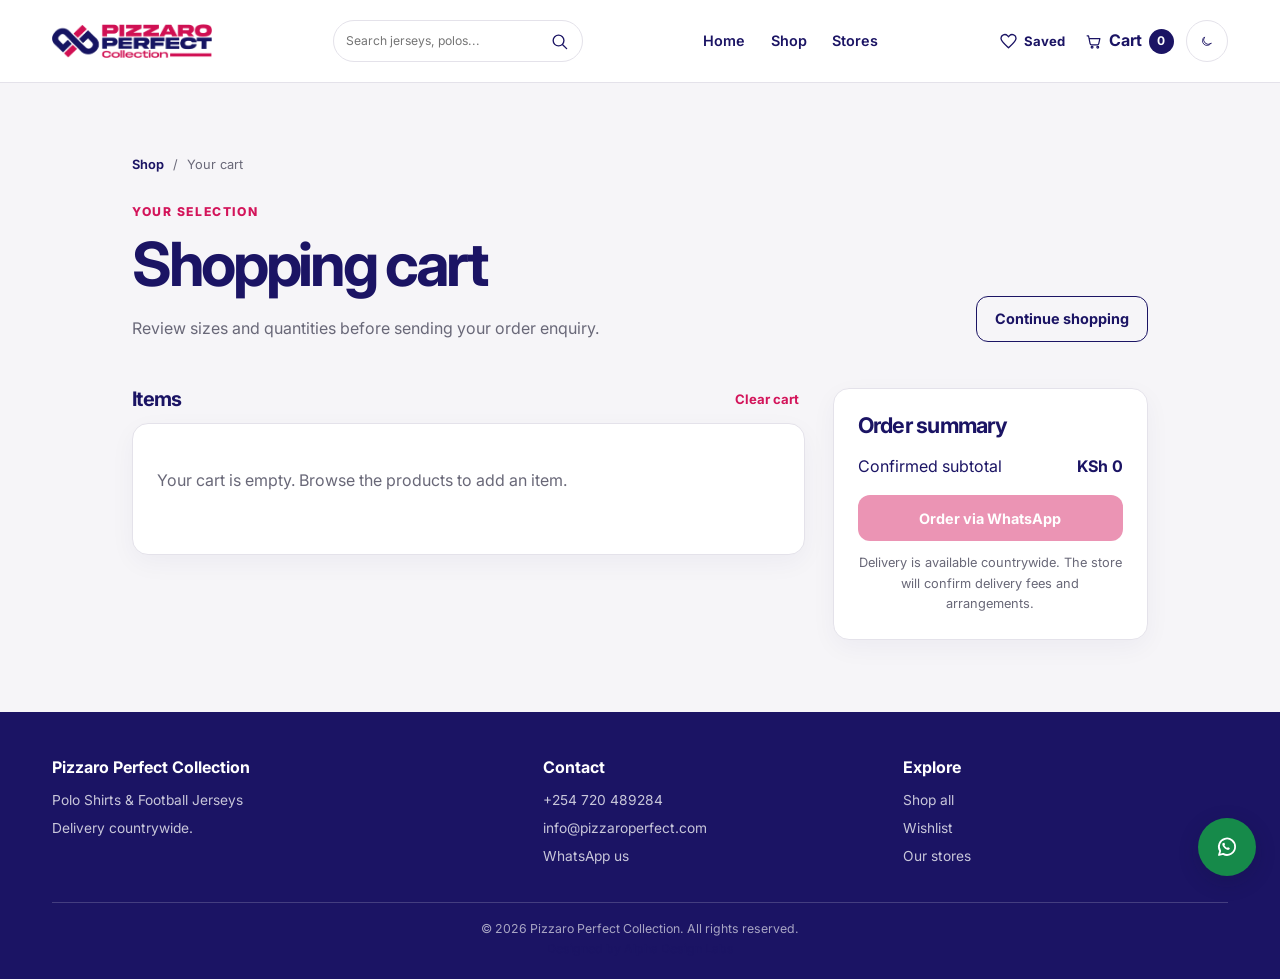
==== commit b5eb0b41: "Refine mobile product cards and product details Improve card spacing and mobile alignment, standardi" ====
--- a/cart.html
+++ b/cart.html
@@ -10,7 +10,7 @@
   <link rel="preconnect" href="https://fonts.gstatic.com" crossorigin>
   <link href="https://fonts.googleapis.com/css2?family=Inter:wght@400;500;600;700;800&display=swap" rel="stylesheet">
   <script src="js/theme.js?v=20261102-10"></script>
-  <link rel="stylesheet" href="css/style.css?v=20261102-16">
+  <link rel="stylesheet" href="css/style.css?v=20261102-19">
   <link rel="icon" type="image/svg+xml" href="images/favicon.svg">
 </head>
 <body>
@@ -102,13 +102,13 @@
       </div>
       <div class="footer-bottom">
         <p>&copy; <span data-current-year></span> Pizzaro Perfect Collection. All rights reserved.</p>
-        <p class="designer-credit">Designed by Alpha Design Labs</p>
+        <p class="designer-credit"><a href="https://wa.me/254758257345" target="_blank" rel="noopener noreferrer">Designed by Alpha Design Labs</a></p>
       </div>
     </div>
   </footer>
   <script src="js/config.js?v=20261102-10"></script>
-  <script src="js/inventory.js?v=20261102-13"></script>
-  <script src="js/app.js?v=20261102-12"></script>
-  <script src="js/cart.js?v=20261102-13"></script>
+  <script src="js/inventory.js?v=20261102-14"></script>
+  <script src="js/app.js?v=20261102-14"></script>
+  <script src="js/cart.js?v=20261102-14"></script>
 </body>
 </html>
--- a/css/style.css
+++ b/css/style.css
@@ -236,7 +236,7 @@
 /* Product catalogue */
 .product-grid { display: grid; grid-auto-rows: 1fr; grid-template-columns: repeat(4, minmax(0, 1fr)); gap: 22px; }
 #product-grid[hidden] { display: none; }
-.product-card { display: flex; min-width: 0; flex-direction: column; overflow: hidden; border: 1px solid var(--color-border); border-radius: var(--radius-card); background: var(--color-surface); box-shadow: 0 8px 26px rgba(27, 20, 100, .045); transition: transform .2s ease, box-shadow .2s ease, border-color .2s ease; }
+.product-card { display: flex; height: 100%; min-width: 0; flex-direction: column; overflow: hidden; border: 1px solid var(--color-border); border-radius: var(--radius-card); background: var(--color-surface); box-shadow: 0 8px 26px rgba(27, 20, 100, .045); transition: transform .2s ease, box-shadow .2s ease, border-color .2s ease; }
 .product-card:hover { transform: translateY(-3px); border-color: var(--color-magenta); box-shadow: 0 18px 38px rgba(27, 20, 100, .11); }
 .product-image { position: relative; width: 100%; aspect-ratio: 1.12; overflow: hidden; margin: 0; background: var(--color-soft-white); }
 .product-image > a { display: block; width: 100%; height: 100%; }
@@ -254,15 +254,16 @@
 .product-new-label { position: absolute; z-index: 2; top: 12px; right: 12px; padding: 6px 9px; border-radius: 999px; color: var(--color-white); background: var(--color-navy); font-size: .68rem; font-weight: 750; line-height: 1; }
 .product-image-note { position: absolute; right: 8px; bottom: 8px; left: 8px; padding: 5px 8px; border-radius: 8px; color: var(--color-text); background: var(--color-surface); font-size: .67rem; line-height: 1.4; }
 .product-image-note a { color: var(--color-link); text-decoration: underline; text-underline-offset: 2px; }
-.product-info { display: flex; flex: 1; flex-direction: column; min-width: 0; padding: 12px; }
+.product-info { display: flex; flex: 1; flex-direction: column; min-width: 0; padding: 14px 12px 12px; }
 .product-category { margin-bottom: 5px; color: var(--color-magenta); font-size: .7rem; font-weight: 800; letter-spacing: .1em; text-transform: uppercase; }
-.product-name { display: -webkit-box; min-height: 2.35em; overflow: hidden; margin-bottom: 2px; font-size: .98rem; font-weight: 700; line-height: 1.2; -webkit-box-orient: vertical; -webkit-line-clamp: 2; }
+.product-copy { min-width: 0; }
+.product-name { display: -webkit-box; min-height: 2.4em; overflow: hidden; margin-bottom: 0; font-size: .98rem; font-weight: 750; line-height: 1.2; -webkit-box-orient: vertical; -webkit-line-clamp: 2; }
 .product-name a { color: inherit; }
 .product-name a:hover { color: var(--color-magenta); }
 .product-team { margin: -4px 0 4px; color: var(--color-muted); font-size: .76rem; }
 .product-team[hidden] { display: none; }
-.product-meta { display: flex; align-items: baseline; justify-content: flex-start; gap: 8px; padding: 4px 0 9px; }
-.product-price { display: flex; flex-wrap: wrap; align-items: baseline; gap: 2px 7px; margin: 0; color: var(--color-link); font-size: .93rem; font-weight: 800; }
+.product-meta { display: flex; align-items: baseline; justify-content: flex-start; gap: 8px; margin-top: 8px; padding: 0; }
+.product-price { display: flex; flex-wrap: wrap; align-items: baseline; gap: 2px 7px; margin: 0; color: var(--color-magenta); font-size: .86rem; font-weight: 750; }
 .price-current { color: var(--color-magenta); }
 .price-original { color: var(--color-muted); font-size: .78em; font-weight: 500; text-decoration-thickness: 1.5px; text-decoration-color: var(--color-magenta); }
 .product-stock { margin: 0; color: var(--color-muted); font-size: .72rem; font-weight: 650; }
@@ -275,7 +276,7 @@
 .product-variants { display: grid; grid-template-columns: repeat(2, minmax(0, 1fr)); gap: 10px; }
 .variant-field { display: grid; gap: 4px; min-width: 0; color: var(--color-muted); font-size: .75rem; }
 .variant-field select { width: 100%; min-height: 40px; padding: 7px; border: 1px solid var(--color-border); border-radius: var(--radius-control); color: var(--color-text); background: var(--color-surface); font-size: .82rem; }
-.product-action { display: grid; gap: 8px; margin-top: auto; padding-top: 8px; }
+.product-action { display: grid; gap: 8px; margin-top: auto; padding-top: 10px; }
 .product-card-actions { display: grid; grid-template-columns: minmax(0, 1.2fr) minmax(0, .8fr); gap: 7px; }
 .product-card-actions .btn { min-width: 0; min-height: 40px; padding: 7px 9px; border-radius: 10px; font-size: .78rem; white-space: nowrap; }
 .add-to-cart-icon { width: 18px; height: 18px; flex: 0 0 auto; fill: none; stroke: currentColor; stroke-linecap: round; stroke-linejoin: round; stroke-width: 1.8; }
@@ -350,6 +351,14 @@
 .product-detail-variants .variant-field { max-width: 360px; font-size: .86rem; }
 .product-detail-variants .variant-field select { min-height: 48px; font-size: .9rem; }
 .detail-options-note { margin: 0; font-size: .86rem; }
+.jersey-customisation { margin: 0 0 16px; padding: 11px 13px; border: 1px solid var(--color-border); border-radius: var(--radius-control); background: var(--color-soft-white); }
+.jersey-customisation summary { color: var(--color-link); font-size: .86rem; font-weight: 700; cursor: pointer; }
+.jersey-customisation-fields { display: grid; grid-template-columns: repeat(2, minmax(0, 1fr)); gap: 10px; margin-top: 12px; }
+.jersey-customisation-fields label { display: grid; min-width: 0; gap: 4px; color: var(--color-muted); font-size: .76rem; font-weight: 650; }
+.jersey-customisation-fields input { width: 100%; min-width: 0; min-height: 40px; padding: 7px 9px; border: 1px solid var(--color-border); border-radius: var(--radius-control); color: var(--color-text); background: var(--color-surface); font-size: .82rem; }
+.jersey-customisation-fields .jersey-customisation-artwork { grid-column: 1 / -1; }
+.jersey-customisation-fields input[type="file"] { height: auto; font-size: .75rem; }
+.jersey-customisation .customizer-note { margin: 8px 0 0; color: var(--color-muted); font-size: .75rem; }
 .product-feedback { min-height: 0; margin: 4px 0 0; color: #b42318; font-size: .82rem; }
 .product-feedback.is-success { color: #16803c; }
 .product-feedback.is-error { color: #b42318; }
@@ -544,6 +553,9 @@
 }
 @media (max-width: 520px) {
   :root { --container-padding: 16px; --space-6: 46px; }
+  .page-header { padding: 20px 0; }
+  .page-header h1 { margin-bottom: 6px; font-size: clamp(1.7rem, 7vw, 2.25rem); }
+  .section-header { margin-bottom: 22px; }
   .header-content { min-height: 66px; }
   .site-title img { width: 108px; height: auto; }
   .header-tools { gap: 7px; }
@@ -552,7 +564,7 @@
   .cart-toggle { gap: 6px; font-size: .85rem; }
   #cart-count { width: 23px; height: 23px; }
   .hero { padding: 34px 0 38px; }
-  .hero-title { font-size: clamp(2.5rem, 12vw, 3.25rem); }
+  .hero-title { font-size: clamp(2.2rem, 10vw, 2.75rem); }
   .hero-subtitle { font-size: .98rem; }
   .hero-actions { align-items: stretch; flex-direction: column; }
   .hero-actions .btn { width: 100%; }
@@ -571,16 +583,16 @@
   .wishlist-toggle { top: 7px; left: 7px; width: 32px; height: 32px; }
   .wishlist-toggle svg { width: 16px; height: 16px; }
   .product-image-note { right: 4px; bottom: 4px; left: 4px; padding: 3px 5px; font-size: .58rem; }
-  .product-info { min-width: 0; padding: 9px 10px; }
+  .product-info { min-width: 0; padding: 12px 11px; }
   .product-category { margin-bottom: 3px; font-size: .59rem; letter-spacing: .07em; }
-  .product-name { display: -webkit-box; overflow: hidden; margin-bottom: 4px; font-size: .88rem; line-height: 1.2; -webkit-box-orient: vertical; -webkit-line-clamp: 2; }
-  .product-meta { align-items: baseline; flex-direction: row; gap: 5px; padding: 3px 0 7px; }
-  .product-price { flex-wrap: wrap; font-size: .82rem; }
-  .product-action { gap: 5px; padding-top: 4px; }
-  .product-action .variant-field { display: flex; align-items: center; gap: 5px; font-size: .65rem; }
-  .product-action .variant-field select { min-height: 32px; padding: 4px 6px; font-size: .73rem; }
-  .product-card-actions { grid-template-columns: minmax(0, 1.2fr) minmax(0, .8fr); gap: 5px; }
-  .product-card-actions .btn { min-height: 36px; padding: 6px 4px; font-size: .67rem; }
+  .product-name { display: -webkit-box; min-height: 2.4em; overflow: hidden; margin-bottom: 0; font-size: .88rem; line-height: 1.2; -webkit-box-orient: vertical; -webkit-line-clamp: 2; }
+  .product-meta { align-items: baseline; flex-direction: row; gap: 5px; margin-top: 8px; padding: 0; }
+  .product-price { flex-wrap: wrap; font-size: .78rem; }
+  .product-action { gap: 8px; margin-top: 8px; padding-top: 0; }
+  .product-action .variant-field { display: grid; gap: 4px; font-size: .68rem; }
+  .product-action .variant-field select { min-height: 36px; padding: 5px 7px; font-size: .74rem; }
+  .product-card-actions { grid-template-columns: minmax(0, 1.2fr) minmax(0, .8fr); gap: 6px; }
+  .product-card-actions .btn { min-height: 38px; padding: 6px 4px; font-size: .68rem; }
   .product-card-actions .add-to-cart { gap: 4px; }
   .product-card-actions .add-to-cart-icon { width: 15px; height: 15px; }
   .inventory-filters { display: grid; grid-template-columns: minmax(0, 1fr) auto; gap: 8px; }
@@ -592,7 +604,7 @@
   .branch-grid { grid-template-columns: 1fr; gap: 22px; }
   .product-detail-section { padding-top: 18px; }
   .product-detail-image { aspect-ratio: 4 / 4.7; }
-  .product-detail-info h1 { font-size: clamp(2rem, 9vw, 2.8rem); }
+  .product-detail-info h1 { font-size: clamp(1.8rem, 7.5vw, 2.4rem); }
   .product-detail-delivery > .container { align-items: flex-start; flex-direction: column; }
   .contact-quick { align-items: flex-start; flex-direction: column; }
   .footer-content { grid-template-columns: 1fr; gap: 16px; }
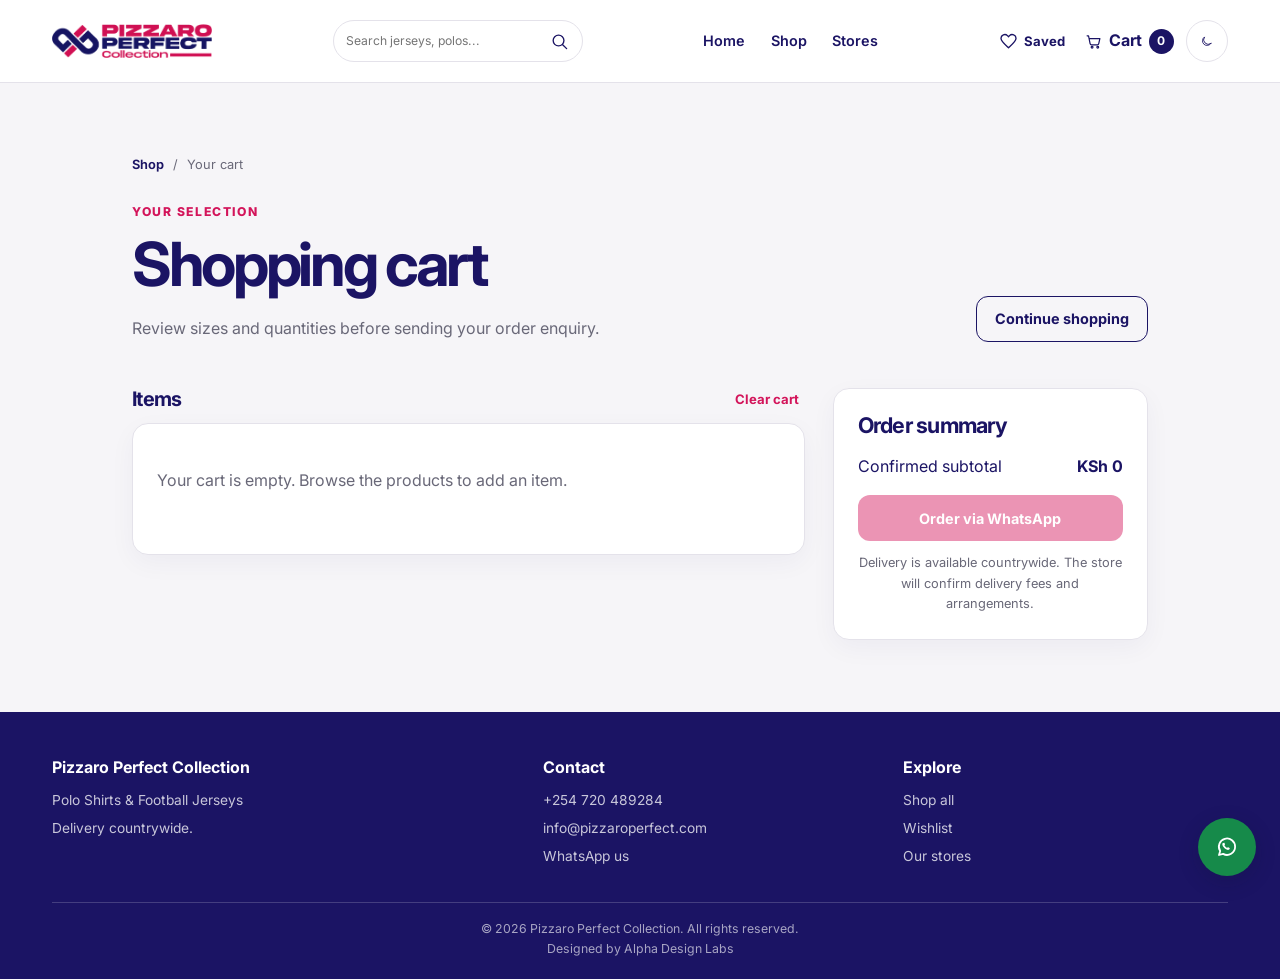
==== commit 68401d49: "Tighten category and cart controls on mobile Reduce homepage category circles, use an icon-only add-" ====
--- a/cart.html
+++ b/cart.html
@@ -10,7 +10,7 @@
   <link rel="preconnect" href="https://fonts.gstatic.com" crossorigin>
   <link href="https://fonts.googleapis.com/css2?family=Inter:wght@400;500;600;700;800&display=swap" rel="stylesheet">
   <script src="js/theme.js?v=20261102-10"></script>
-  <link rel="stylesheet" href="css/style.css?v=20261102-19">
+  <link rel="stylesheet" href="css/style.css?v=20261102-21">
   <link rel="icon" type="image/svg+xml" href="images/favicon.svg">
 </head>
 <body>
--- a/css/style.css
+++ b/css/style.css
@@ -202,7 +202,7 @@
 .shop-categories-section { padding-bottom: 48px; }
 .category-card-grid { display: grid; grid-template-columns: repeat(5, minmax(0, 1fr)); gap: 16px; }
 .category-card { display: grid; min-width: 0; justify-items: center; gap: 9px; color: var(--color-link); font-size: .84rem; font-weight: 700; text-align: center; }
-.category-card-image { display: block; width: min(100%, 145px); aspect-ratio: 1; overflow: hidden; border: 1px solid var(--color-border); border-radius: 50%; background: #fff; }
+.category-card-image { display: block; width: min(100%, 112px); aspect-ratio: 1; overflow: hidden; border: 1px solid var(--color-border); border-radius: 50%; background: #fff; }
 .category-card-image img { width: 100%; height: 100%; border-radius: inherit; object-fit: contain; }
 .category-card:hover { color: var(--color-magenta); }
 .new-arrivals-section { background: var(--color-soft-white); }
@@ -472,6 +472,8 @@
 .footer-section a:hover { color: var(--color-white); text-decoration: underline; text-underline-offset: 3px; }
 .footer-bottom { padding-top: 16px; border-top: 1px solid rgba(255,255,255,.18); color: rgba(255,255,255,.62); font-size: .77rem; text-align: center; }
 .footer-bottom p { margin: 0; }
+.footer-bottom a { color: inherit; }
+.footer-bottom a:hover { color: var(--color-white); text-decoration: underline; text-underline-offset: 3px; }
 
 @media (max-width: 1050px) {
   :root { --container-padding: 24px; }
@@ -591,10 +593,11 @@
   .product-action { gap: 8px; margin-top: 8px; padding-top: 0; }
   .product-action .variant-field { display: grid; gap: 4px; font-size: .68rem; }
   .product-action .variant-field select { min-height: 36px; padding: 5px 7px; font-size: .74rem; }
-  .product-card-actions { grid-template-columns: minmax(0, 1.2fr) minmax(0, .8fr); gap: 6px; }
+  .product-card-actions { grid-template-columns: 40px minmax(0, 1fr); gap: 6px; }
   .product-card-actions .btn { min-height: 38px; padding: 6px 4px; font-size: .68rem; }
-  .product-card-actions .add-to-cart { gap: 4px; }
-  .product-card-actions .add-to-cart-icon { width: 15px; height: 15px; }
+  .product-card-actions .add-to-cart { justify-content: center; gap: 0; padding: 6px; }
+  .product-card-actions .add-to-cart span { display: none; }
+  .product-card-actions .add-to-cart-icon { width: 18px; height: 18px; }
   .inventory-filters { display: grid; grid-template-columns: minmax(0, 1fr) auto; gap: 8px; }
   .inventory-filters > input { grid-column: 1 / -1; width: 100%; min-width: 0; min-height: 44px; padding: 8px 10px; font-size: .82rem; }
   .size-filter-label { min-height: 40px; margin: 0; }
@@ -618,6 +621,7 @@
   .cart-line-controls { flex-wrap: wrap; }
   .category-card-grid { grid-template-columns: repeat(3, minmax(0, 1fr)); gap: 12px 8px; }
   .category-card { font-size: .72rem; }
+  .category-card-image { width: min(100%, 84px); }
   .wishlist-header > span:not(.wishlist-count), .cart-toggle > span:first-of-type { display: none; }
   .wishlist-header { width: 34px; }
   .cart-toggle { padding-right: 0; }
